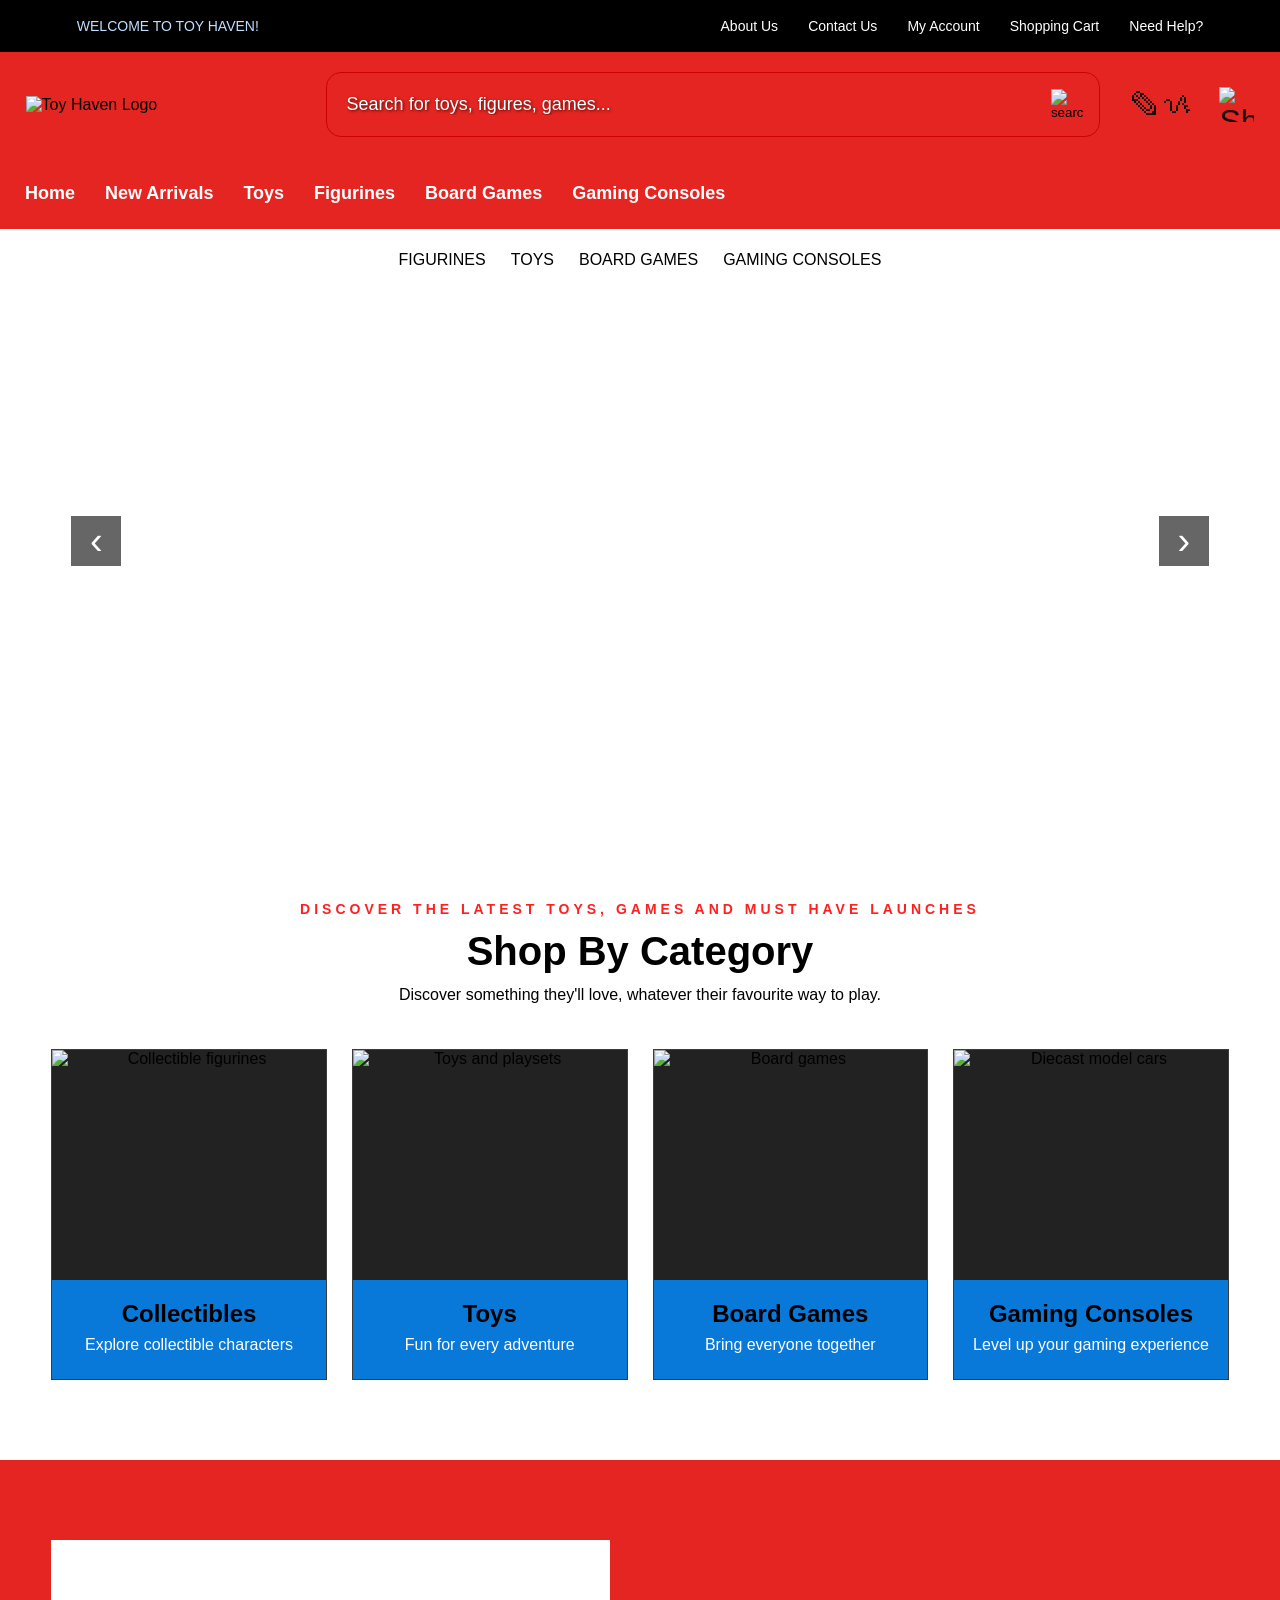
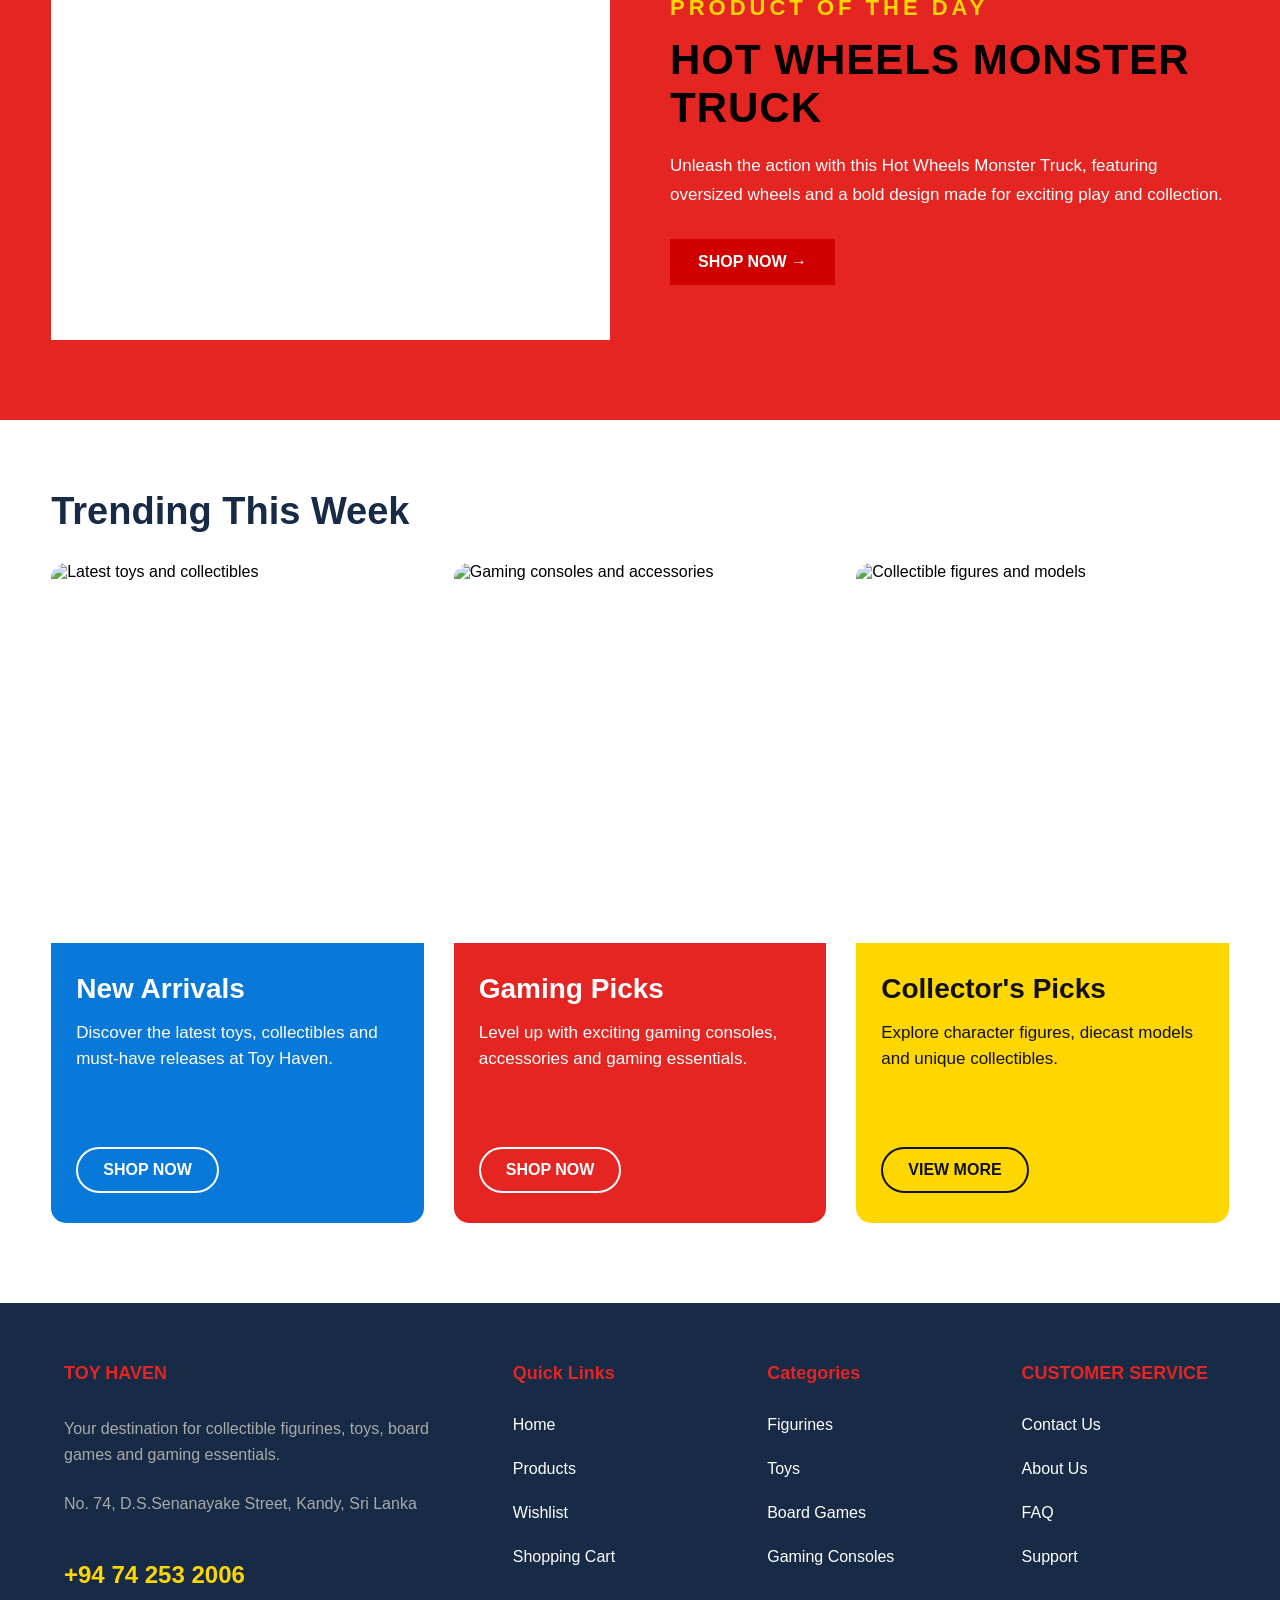
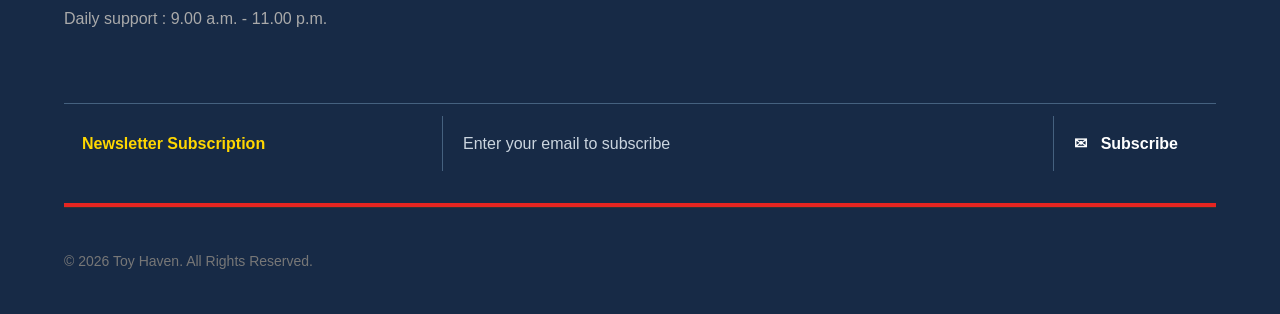
==== index.html @ ed198781 "Add files via upload" ====
<!DOCTYPE html>
<html lang="en">

<head>

    <meta charset="UTF-8">

    <meta name="viewport" content="width=device-width, initial-scale=1.0">

    <meta name="description"
          content="Toy Haven - Collectible figurines, toys, board games and diecast cars">

    <title>Toy Haven | Toy Store</title>

    <link rel="stylesheet" href="style.css">
    <link rel="icon" href="images/ToyHaven.png">
    <link rel="manifest" href="manifest.json">

</head>


<body>


    <!-- =========================
         HEADER
    ========================== -->
    <div class="top-bar">
    <div class="top-bar-left">
        WELCOME TO TOY HAVEN!
    </div>

    <div class="top-bar-right">
        <a href="support.html">About Us</a>
        <a href="support.html#contactSection">Contact Us</a>
        <a href="wishlist.html">My Account</a>
        <a href="cart.html">Shopping Cart</a>
        <a href="support.html">Need Help?</a>
    </div>
</div>

    <header class="top-header">

        <div class="header-container">


            <!-- LOGO -->

            <a href="index.html" class="logo">

                <img
                    src="images/ToyHaven.png"
                    alt="Toy Haven Logo"
                >

            </a>
            



            <!-- SEARCH -->

            <form class="search-box" id="searchForm">

                <input
                    type="text"
                    id="homeSearch"
                    placeholder="Search for toys, figures, games..."
                    aria-label="Search products"
                >

                <button type="submit" aria-label="Search">
                    <img src="images/search.png" alt="search">
                </button>

            </form>



            <!-- HEADER ICONS -->

            <div class="header-icons">

                <a href="wishlist.html" aria-label="Wishlist">
                    ✎ᝰ
                </a>

                <a href="cart.html" aria-label="Shopping cart">
                    <img src="images/cart.png" alt="Shopping Cart">
                </a>

            </div>



            <!-- MOBILE MENU -->




        </div>

    </header>



    <!-- =========================
         NAVIGATION
    ========================== -->

    <nav class="main-navigation" id="mainNavigation">

        <div class="navigation-container">
            <button
                type="button"
                class="menu-toggle"
                id="menuToggle"
                aria-label="Open navigation menu"
                aria-expanded="false"
            >
                <span></span>
                <span></span>
                <span></span>
            </button>

            <a href="index.html">Home</a>
            <a href="products.html">New Arrivals</a>
            <a href="products.html?category=Toys">Toys</a>
            <a href="products.html?category=Figurines">Figurines</a>
            <a href="products.html?category=Board%20Games">Board Games</a>
            <a href="products.html?category=Gaming%20Consoles">Gaming Consoles</a>
</div>

    </nav>



    <!-- =========================
         CATEGORY STRIP
    ========================== -->

    <section class="category-strip">

        <div class="category-strip-container">

            <a href="products.html?category=Figurines">
                FIGURINES
            </a>

            <a href="products.html?category=Toys">
                TOYS
            </a>

            <a href="products.html?category=Board Games">
                BOARD GAMES
            </a>

            <a href="products.html?category=Gaming Consoles">
                GAMING CONSOLES
            </a>

        </div>

    </section>



    <!-- =========================
         MAIN CONTENT
    ========================== -->

    <main>


        <!-- =========================
             ROTATING BANNER
        ========================== -->

        <section class="hero-slider">

            <div class="slider-container">


                <!-- =================================
                     SLIDE 1 - LEGO
                ================================== -->

                <div class="slide active">
                    <video class="slide-video" muted playsinline>
                        <source src ="images/ps5.mp4" type="video/mp4">
                        Your browser does not support this video
                    </video>
                </div>
                <div class="slide">

                    <img
                        src="images/lego1.webp"
                        alt="LEGO promotion"
                        usemap="#legoBanner"
                    >

                    <!-- CLICKABLE SHOP NOW AREA -->

                    <map name="legoBanner">

                        <area
                            shape="rect"
                            coords="575,407,758,455"
                            href="products.html?brand=lego"
                            alt="Shop LEGO products"
                        >

                    </map>

                </div>



                <!-- =================================
                     SLIDE 2 - FIGURINES
                ================================== -->

                <div class="slide">

                    <img src="images/hotwheels1.png" alt="Hot Wheels collection">

                </div>

                <!-- =================================
                     SLIDE 4 - DIECAST
                ================================== -->

                <div class="slide">

                    <img
                        src="images/labubu.png"
                        alt="Diecast cars promotion"
                    >

                </div>



                <!-- PREVIOUS BUTTON -->

                <button
                    class="slider-button previous"
                    id="previousSlide"
                    aria-label="Previous banner"
                >
                    ‹
                </button>



                <!-- NEXT BUTTON -->

                <button
                    class="slider-button next"
                    id="nextSlide"
                    aria-label="Next banner"
                >
                    ›
                </button>



                <!-- SLIDER DOTS -->

                <div class="slider-dots">

                    <button
                        class="dot active"
                        data-slide="0"
                        aria-label="Show banner 1"
                    ></button>

                    <button
                        class="dot"
                        data-slide="1"
                        aria-label="Show banner 2"
                    ></button>

                    <button
                        class="dot"
                        data-slide="2"
                        aria-label="Show banner 3"
                    ></button>

                    <button
                        class="dot"
                        data-slide="3"
                        aria-label="Show banner 4"
                    ></button>

                </div>


            </div>

        </section>



        <!-- =========================
             SHOP BY CATEGORY
        ========================== -->

        <section class="categories-section">

            <div class="section-heading">

                <span>DISCOVER THE LATEST TOYS, GAMES AND MUST HAVE LAUNCHES</span>

                <h2>Shop By Category</h2>

                <p>
                    Discover something they'll love, whatever their favourite way to play.
                </p>

            </div>



            <div class="category-grid">


                <!-- FIGURINES -->

                <a
                    href="products.html?category=figurines"
                    class="category-card"
                >

                    <div class="category-image">

                        <img
                            src="images/onepiece1.svg"
                            alt="Collectible figurines"
                        >

                    </div>

                    <h3>Collectibles</h3>

                    <p>Explore collectible characters</p>

                </a>



                <!-- TOYS -->

                <a
                    href="products.html?category=toys"
                    class="category-card"
                >

                    <div class="category-image">

                        <img
                            src="images/categroy 2.jpg"
                            alt="Toys and playsets"
                        >

                    </div>

                    <h3>Toys</h3>

                    <p>Fun for every adventure</p>

                </a>



                <!-- BOARD GAMES -->

                <a
                    href="products.html?category=boardgames"
                    class="category-card"
                >

                    <div class="category-image">

                        <img
                            src="images/category3.jpg"
                            alt="Board games"
                        >

                    </div>

                    <h3>Board Games</h3>

                    <p>Bring everyone together</p>

                </a>



                <!-- DIECAST -->

                <a
                    href="products.html?category=diecast"
                    class="category-card"
                >

                    <div class="category-image">

                        <img
                            src="images/category4.jpg"
                            alt="Diecast model cars"
                        >

                    </div>

                    <h3>Gaming Consoles</h3>

                    <p>Level up your gaming experience</p>

                </a>


            </div>

        </section>



        <!-- =========================
             PRODUCT OF THE DAY
        ========================== -->

        <section class="product-day-section">

            <div class="product-day-container">


                <div class="product-day-image">

                    <video class ="prodyct-video" autoplay muted loop playsinline>
                        <source src="images/Product of the day.mp4" type="video/mp4">
                    </video>
                    

                </div>



                <div class="product-day-content">

                    <span>PRODUCT OF THE DAY</span>

                    <h2>Hot Wheels Monster Truck</h2>

                    <p>
                        Unleash the action with this Hot Wheels Monster Truck,
                        featuring oversized wheels and a bold design made for
                        exciting play and collection.
                    </p>

                    <a
                        href="products.html"
                        class="primary-button"
                    >
                        SHOP NOW →
                    </a>

                </div>


            </div>

        </section>
    <!-- =========================================
        TRENDING THIS WEEK
    ========================================= -->

    <section class="trending-section">

        <div class="trending-container">

            <div class="trending-heading">
                <h2>Trending This Week</h2>
            </div>


            <div class="trending-grid">

                <!-- CARD 1 -->
                <div class="trending-card">

                    <div class="trending-image">
                        <img src="images/totw1.png"
                             alt="Latest toys and collectibles">
                    </div>

                    <div class="trending-content trending-blue">

                        <h3>New Arrivals</h3>

                        <p>
                            Discover the latest toys, collectibles
                            and must-have releases at Toy Haven.
                        </p>

                        <a href="products.html" class="trending-button">
                            SHOP NOW
                        </a>

                    </div>

                </div>


                <!-- CARD 2 -->
                <div class="trending-card">

                    <div class="trending-image">
                        <img src="images/totw2.png"
                             alt="Gaming consoles and accessories">
                    </div>

                    <div class="trending-content trending-red">

                        <h3>Gaming Picks</h3>

                        <p>
                            Level up with exciting gaming consoles,
                            accessories and gaming essentials.
                        </p>

                        <a href="products.html?category=gaming" class="trending-button">
                            SHOP NOW
                        </a>

                     </div>

                </div>


                <!-- CARD 3 -->
                <div class="trending-card">

                    <div class="trending-image">
                        <img src="images/totw3.png"
                             alt="Collectible figures and models">
                    </div>

                    <div class="trending-content trending-yellow">

                        <h3>Collector's Picks</h3>

                        <p>
                            Explore character figures, diecast models
                            and unique collectibles.
                        </p>

                        <a href="products.html?category=collectibles"
                        class="trending-button">
                            VIEW MORE
                        </a>

                    </div>

                </div>

            </div>

        </div>

    </section>

    <!-- =========================
         FOOTER
    ========================== -->

    <footer class="site-footer">

        <div class="footer-main">


            <!-- ABOUT -->

            <div class="footer-column footer-brand">

                <h3>TOY HAVEN</h3>

                <p>
                    Your destination for collectible figurines,
                    toys, board games and gaming essentials.
                </p>
                <p>No. 74, D.S.Senanayake Street, Kandy, Sri Lanka</p>
                <h2>+94 74 253 2006</h2>
                <p>Daily support : 9.00 a.m. - 11.00 p.m.</p>

            </div>



            <!-- SHOP -->

            <div class="footer-column">

                <h3>Quick Links</h3>

                <a href="index.html">Home</a>

                <a href="products.html">Products</a>

                <a href="wishlist.html">Wishlist</a>

                <a href="cart.html">Shopping Cart</a>

            </div>
            <!-- CATEGORIES -->

            <div class="footer-column">

                <h3>Categories</h3>

                <a href="products.html?category=Figurines">
                    Figurines
                </a>

                <a href="products.html?category=Toys">
                    Toys
                </a>

                <a href="products.html?category=Board Games">
                    Board Games
                </a>

                <a href="products.html?category=Gaming Consoles">
                    Gaming Consoles
                </a>

            </div>


            <!-- CUSTOMER SERVICE -->

            <div class="footer-column">

                <h3>CUSTOMER SERVICE</h3>

                <a href="support.html#contactSection">Contact Us</a>

                <a href="support.html">About Us</a>

                <a href="support.html#faqSection">FAQ</a>
                <a href="support.html">Support</a>

            </div>
        </div>
        <div class="footer-newsletter">
            <div class="newsletter-title">
                Newsletter Subscription
            </div>

            <form id="newsletterForm" class="newsletter-form">
                <input
                    type="email"
                    id="newsletterEmail"
                    placeholder="Enter your email to subscribe"
                    aria-label="Email address"
                    required
                >
                <button type="submit">
                    ✉ &nbsp; Subscribe
                </button>
            </form>

            <p id="newsletterMessage" class="newsletter-message" aria-live="polite"></p>
        </div>

        <div class="footer-bottom">

            <p>
                © 2026 Toy Haven. All Rights Reserved.
            </p>

        </div>


    </footer>



    <!-- JAVASCRIPT -->

    <script src="script.js"></script>


</body>

</html>
---- style.css ----
/* =========================================
   GENERAL
========================================= */

* {
    margin: 0;
    padding: 0;
    box-sizing: border-box;
}

html {
    scroll-behavior: smooth;
}

body {
    font-family: Arial, Helvetica, sans-serif;
    background-color: white;
    color: black;
}

a {
    text-decoration: none;
    color: inherit;
}

button,
input {
    font-family: inherit;
}



.top-bar {
    width: 100%;
    height: 52px;
    background-color: #000000;

    display: flex;
    align-items: center;
    justify-content: space-between;

    padding: 0 6%;
    box-sizing: border-box;

    color: white;
    font-size: 14px;
}

.top-bar-left {
    color: #BFDFFF;
}

.top-bar-right {
    display: flex;
    align-items: center;
    gap: 30px;
}

.top-bar-right a {
    color: #FFFFFF;
    text-decoration: none;
    transition: 0.3s;
}

.top-bar-right a:hover {
    color: #BFDFFF;
}

.top-header {
    width: 100%;
    background-color: #e52521;
}

.header-container {
    width: 96%;
    max-width: 1600px;
    min-height: 105px;
    margin: auto;

    display: flex;
    align-items: center;
    justify-content: space-between;

    gap: 30px;
}



/* LOGO */

.logo {
    width: 270px;
    height: 90px;

    display: flex;
    align-items: center;

    overflow: hidden;
    flex-shrink: 0;
}

.logo img {
    width: 200px;
    height: auto;

    display: block;
}



/* SEARCH */

.search-box {
    flex: 1;

    max-width: 1000px;
    height: 65px;

    display: flex;
    align-items: center;

    background-image:url(images/sb.png);
    background-size: cover;
    background-position: center;


    border: 1px solid #d00000;
    border-radius: 15px;

    overflow: hidden;
}

.search-box input {
    flex: 1;

    height: 100%;

    border: none;
    outline: none;

    padding: 0 20px;

    font-size: 18px;

    color: #ffffff;
    background: transparent;
    text-shadow: 1px 1px 3px rgba(0, 0, 0, 0.7);
}

.search-box input::placeholder {
    color: #ffffff;
    opacity: 1;
}

.search-box button {
    width: 65px;
    height: 100%;

    border: none;

    background: transparent;

    cursor: pointer;
    display: flex;
    align-items: center;
    justify-content: center;
}
.search-box button img{
    width: 32px;
    height: 32px;
    object-fit: contain;
}



/* HEADER ICONS */
.header-icons a img{
    width: 35px;
    height: 35px;
    object-fit: contain;
    display: block;
}

.header-icons {
    display: flex;
    align-items: center;

    gap: 25px;
}

.header-icons a {
    color: #111;

    font-size: 32px;

    transition: 0.3s;
}

.header-icons a:hover {
    color: #d00000;
}



/* MOBILE MENU BUTTON */

.menu-toggle {
    width: 32px;
    height: 26px;

    border: none;
    background: transparent;

    padding: 0;
    margin-left: 60px;
    margin-right: 10px;

    cursor: pointer;

    display: flex;
    flex-direction: column;
    justify-content: space-between;
}

.menu-toggle span {
    display: block;
    width: 32px;
    height: 3px;

    background-color: white;
    border-radius: 3px;
}

/* =========================================
   NAVIGATION
========================================= */

.main-navigation {
    width: 100%;

    background-color: #e52521;
}

.navigation-container {
    width: 100%;
    max-width: none;

    min-height: 72px;

    margin: 0;
    padding-left: 25px;

    display: flex;
    align-items: center;
    justify-content: flex-start;

    gap: 30px;
}

.navigation-container a {
    color: white;

    font-size: 18px;
    font-weight: bold;

    white-space: nowrap;

    transition: 0.3s;
}

.navigation-container a:hover {
    color: #111;
}



/* =========================================
   CATEGORY STRIP
========================================= */

.category-strip {
    width: 100%;

    background-color: white;

    padding: 22px 0;
}

.category-strip-container {
    width: 92%;
    max-width: 1500px;

    margin: auto;

    display: flex;
    justify-content: center;
    align-items: center;

    gap: 25px;

    flex-wrap: wrap;
}

.category-strip-container a {
    color: blakc;

    font-size: 16px;

    transition: 0.3s;
}

.category-strip-container a:hover {
    color: #e00000;
}



/* =========================================
   HERO SLIDER
========================================= */

.hero-slider {
    width: 100%;

    padding: 0 0 60px 0;

    background-color: white;
}

.slider-container {
    position: relative;

    width: 92%;
    max-width: 1500px;

    height: 500px;

    margin: auto;

    overflow: hidden;

    background-color: white;
    border-radius: 20px;
}



/* SLIDES */

.slide {
    position: absolute;

    inset: 0;

    width: 100%;
    height: 100%;

    opacity: 0;
    visibility: hidden;

    transition: opacity 0.8s ease;
}

.slide.active {
    opacity: 1;
    visibility: visible;
}



/* BANNER IMAGES */

.slide img {
    width: 100%;
    height: 100%;

    display: block;

    object-fit: cover;
    object-position: center;
}
.slide-video {
    width: 99%;
    height: 99%;
    object-fit: cover;
    display: block;
}



/* SLIDER BUTTONS */

.slider-button {
    position: absolute;

    z-index: 10;

    top: 50%;

    transform: translateY(-50%);

    width: 50px;
    height: 50px;

    border: none;

    background-color: rgba(0, 0, 0, 0.6);

    color: white;

    font-size: 38px;

    cursor: pointer;

    display: flex;
    align-items: center;
    justify-content: center;

    transition: 0.3s;
}

.slider-button:hover {
    background-color: #d00000;
}

.previous {
    left: 20px;
}

.next {
    right: 20px;
}



/* SLIDER DOTS */

.slider-dots {
    position: absolute;

    z-index: 10;

    bottom: 20px;

    left: 50%;

    transform: translateX(-50%);

    display: flex;

    gap: 10px;
}

.dot {
    width: 12px;
    height: 12px;

    border-radius: 50%;

    border: 2px solid white;

    background-color: transparent;

    cursor: pointer;
}

.dot.active {
    background-color: white;
}



/* =========================================
   SECTION HEADINGS
========================================= */

.section-heading {
    text-align: center;

    margin-bottom: 45px;
}

.section-heading span,
.product-day-content span,
.newsletter-container > span {
    display: block;

    color: #ff2020;

    font-size: 14px;

    font-weight: bold;

    letter-spacing: 4px;

    margin-bottom: 12px;
}

.section-heading h2 {
    font-size: 40px;

    margin-bottom: 12px;
}

.section-heading p {
    color: black;

    font-size: 16px;
}



/* =========================================
   CATEGORIES
========================================= */

.categories-section {
    width: 92%;
    max-width: 1500px;

    margin: auto;

    padding: 50px 0 80px;
}

.category-grid {
    display: grid;

    grid-template-columns: repeat(4, 1fr);

    gap: 25px;
}

.category-card {
    background-color: #0878d9;

    border: 1px solid #3c3c3c;

    padding-bottom: 25px;

    text-align: center;

    transition: 0.3s;
}

.category-card:hover {
    transform: translateY(-8px);

    border-color: #d00000;
}

.category-image {
    width: 100%;
    height: 230px;

    overflow: hidden;

    background-color: #222;
}

.category-image img {
    width: 100%;
    height: 100%;

    object-fit: cover;

    display: block;

    transition: transform 0.4s ease;
}

.category-card:hover .category-image img {
    transform: scale(1.08);
}

.category-card h3 {
    font-size: 24px;

    margin-top: 20px;
}

.category-card p {
    color: #ffffff;

    margin-top: 8px;
}



/* =========================================
   PRODUCT OF THE DAY
========================================= */

.product-day-section {
    width: 100%;

    background-color: #e52521;

    padding: 80px 0;
}

.product-day-container {
    width: 92%;
    max-width: 1200px;

    margin: auto;

    display: grid;

    grid-template-columns: 1fr 1fr;

    align-items: center;

    gap: 60px;
}

.product-day-image {
    width: 100%;
    height: 400px;

    overflow: hidden;

    background-color: white;
}

.product-day-image img,
.product-day-image video{
    width: 100%;
    height: 100%;

    object-fit: cover;
}

.product-day-content span {
    font-family: Impact, Haettenschweiler, 'Arial Narrow Bold', sans-serif;
    font-size: 22px;
    font-weight: 700;
    color: #ffd700;
    letter-spacing: 4px;
    text-transform: uppercase;
    margin-bottom: 15px;
}

.product-day-content h2 {
    font-family: Impact, Haettenschweiler, 'Arial Narrow Bold', sans-serif;
    font-size: 42px;
    font-weight: 900;
    text-transform: uppercase;
    letter-spacing: 1px;
    margin-bottom: 20px;
}

.product-day-content p {
    color: #ffffff;
    font-family: Arial, Helvetica, sans-serif;
    font-size: 17px;
    font-weight: 500;
    line-height: 1.7;
    margin-bottom: 30px;
}



/* PRIMARY BUTTON */

.primary-button {
    display: inline-block;

    background-color: #d00000;

    color: white;

    padding: 14px 28px;

    font-weight: bold;

    transition: 0.3s;
}

.primary-button:hover {
    background-color: #ff2020;

    transform: translateY(-2px);
}



/* =========================================
   NEWSLETTER
========================================= */

.newsletter-section {
    background-color: #E4E2DD;

    color: #111;

    padding: 80px 20px;

    text-align: center;
}

.newsletter-container {
    max-width: 800px;

    margin: auto;
}

.newsletter-container > span {
    color: #d00000;
}

.newsletter-container h2 {
    font-size: 38px;

    margin-bottom: 15px;
}

.newsletter-container p {
    color: #555;

    margin-bottom: 30px;
}

.newsletter-form {
    max-width: 650px;

    margin: auto;

    display: flex;

    height: 55px;
}

.newsletter-form input {
    flex: 1;

    border: 1px solid #bbb;

    padding: 0 20px;

    outline: none;

    font-size: 16px;
}

.newsletter-form button {
    width: 150px;

    border: none;

    background-color: #d00000;

    color: white;

    font-weight: bold;

    cursor: pointer;

    transition: 0.3s;
}

.newsletter-form button:hover {
    background-color: #ff2020;
}

.newsletter-message {
    margin-top: 15px;

    min-height: 20px;
}



/* =========================================
   FOOTER
========================================= */

.footer {
    background-color: #101010;

    color: white;

    padding-top: 60px;
}

.footer-container {
    width: 92%;
    max-width: 1400px;

    margin: auto;

    display: grid;

    grid-template-columns: 2fr 1fr 1fr 1fr;

    gap: 50px;

    padding-bottom: 50px;
}

.footer-column {
    display: flex;

    flex-direction: column;

    gap: 12px;
}

.footer-column h3 {
    color: white;

    font-size: 18px;

    margin-bottom: 10px;
}

.footer-column p {
    color: #aaa;

    line-height: 1.6;
}

.footer-column a {
    color: #aaa;

    transition: 0.3s;
}

.footer-column a:hover {
    color: #e00000;
}

.footer-bottom {
    border-top: 1px solid #333;

    text-align: center;

    padding: 25px;

    color: #777;

    font-size: 14px;
}



/* =========================================
   RESPONSIVE DESIGN
========================================= */

@media (max-width: 1100px) {

    .navigation-container {
        gap: 20px;
    }

    .navigation-container a {
        font-size: 15px;
    }

    .logo {
        width: 220px;
    }

    .logo img {
        width: 280px;
    }

    .category-grid {
        grid-template-columns: repeat(2, 1fr);
    }

    .footer-container {
        grid-template-columns: repeat(2, 1fr);
    }

}



@media (max-width: 800px) {

    .header-container {
        min-height: 85px;

        gap: 15px;
    }

    .logo {
        width: 150px;
        height: 70px;
    }

    .logo img {
        width: 210px;
    }

    .header-icons {
        gap: 12px;
    }

    .header-icons a {
        font-size: 25px;
    }

    .search-box {
        height: 45px;
    }

    .search-box input {
        font-size: 14px;
    }



   .navigation-container > a {
    display: none;
}

.main-navigation.active .navigation-container > a {
    display: block;
}


/* =========================================
   MOBILE NAVIGATION
========================================= */

@media (max-width: 800px) {

    /* Keep navigation container visible */
    .main-navigation {
        display: block;
        width: 100%;
    }

    /* Stack navigation vertically */
    .navigation-container {
        display: flex;
        flex-direction: column;
        align-items: stretch;
        gap: 0;
        padding: 0;
    }

    /* Show hamburger button */
    .menu-toggle {
        display: flex;
        width: 40px;
        height: 32px;

        border: none;
        background: transparent;

        padding: 0;
        margin: 12px auto;

        cursor: pointer;

        flex-direction: column;
        justify-content: space-between;
    }

    /* Hamburger lines */
    .menu-toggle span {
        display: block;

        width: 40px;
        height: 4px;

        background-color: white;

        border-radius: 4px;

        transition: 0.3s;
    }

    /* Hide navigation links initially */
    .navigation-container > a {
        display: none;

        width: 100%;

        padding: 15px;

        text-align: center;

        color: white;

        border-top: 1px solid rgba(255,255,255,0.15);

        font-size: 16px;
    }

    /* Show links when hamburger is clicked */
    .main-navigation.active .navigation-container > a {
        display: block;
    }

    /* Hover */
    .navigation-container > a:hover {
        background-color: #c91d1a;
        color: white;
    }

}



    /* BANNER */

    .slider-container {
        width: 100%;

        height: 350px;
    }

    .hero-slider {
        padding-bottom: 30px;
    }



    /* PRODUCT DAY */

    .product-day-container {
        grid-template-columns: 1fr;

        gap: 35px;
    }

    .product-day-image {
        height: 320px;
    }

}



@media (max-width: 600px) {

    .header-container {
        width: 95%;
    }

    .logo {
        width: 110px;
    }

    .logo img {
        width: 170px;
    }

    .search-box {
        min-width: 0;
    }

    .search-box input {
        padding: 0 10px;

        font-size: 12px;
    }

    .search-box button {
        width: 40px;

        font-size: 20px;
    }

    .header-icons {
        display: none;
    }



    /* CATEGORY STRIP */

    .category-strip-container {
        gap: 12px;
    }

    .category-strip-container a {
        font-size: 12px;
    }



    /* BANNER */

    .slider-container {
        height: 260px;
    }

    .slider-button {
        width: 35px;
        height: 35px;

        font-size: 25px;
    }

    .previous {
        left: 10px;
    }

    .next {
        right: 10px;
    }



    /* CATEGORIES */

    .categories-section {
        width: 95%;
    }

    .category-grid {
        grid-template-columns: 1fr;
    }

    .section-heading h2 {
        font-size: 30px;
    }



    /* PRODUCT DAY */

    .product-day-content h2 {
        font-size: 32px;
    }
}
/* =========================================
   TRENDING THIS WEEK
========================================= */

.trending-section {
    width: 100%;
    background-color: #ffffff;
    padding: 70px 0 80px;
}

.trending-container {
    width: 92%;
    max-width: 1500px;
    margin: auto;
}

.trending-heading {
    margin-bottom: 30px;
}

.trending-heading h2 {
    font-size: 38px;
    font-weight: 800;
    color: #172A46;
}


/* CARD GRID */

.trending-grid {
    display: grid;
    grid-template-columns: repeat(3, 1fr);
    gap: 30px;
}


/* CARD */

.trending-card {
    overflow: hidden;
    border-radius: 15px;
    background-color: white;
}


/* IMAGE */

.trending-image {
    width: 100%;
    height: 380px;
    overflow: hidden;
}

.trending-image img {
    width: 100%;
    height: 100%;
    display: block;
    object-fit: cover;
    transition: transform 0.4s ease;
}

.trending-card:hover .trending-image img {
    transform: scale(1.05);
}


/* CONTENT */

.trending-content {
    min-height: 280px;
    padding: 30px 25px;

    display: flex;
    flex-direction: column;
    align-items: flex-start;
}

.trending-content h3 {
    font-size: 28px;
    font-weight: 800;
    margin-bottom: 15px;
}

.trending-content p {
    font-size: 17px;
    line-height: 1.5;
    margin-bottom: 30px;
}


/* CARD COLOURS */

.trending-blue {
    background-color: #0878D9;
    color: white;
}

.trending-red {
    background-color: #E52521;
    color: white;
}

.trending-yellow {
    background-color: #FFD700;
    color: #111;
}


/* BUTTON */

.trending-button {
    margin-top: auto;

    display: inline-block;

    padding: 12px 25px;

    border: 2px solid currentColor;
    border-radius: 30px;

    color: inherit;
    font-weight: bold;

    transition: 0.3s;
}

.trending-button:hover {
    background-color: white;
    color: #172A46;
}



/* =========================
   FOOTER
========================= */

.site-footer {
    width: 100%;
    background: #172A46;
    color: white;
    padding: 60px 0 0;
}

/* MAIN FOOTER */

.footer-main {
    width: 90%;
    max-width: 1500px;
    margin: auto;

    display: grid;
    grid-template-columns: 2fr 1fr 1fr 1fr;
    gap: 60px;

    padding-bottom: 60px;
}

.footer-column {
    display: flex;
    flex-direction: column;
}

.footer-column h3 {
    color: #E52521;
    font-size: 18px;
    margin-bottom: 20px;
}

.footer-column a {
    color: white;
    text-decoration: none;
    margin-bottom: 14px;
    font-size: 16px;
}

.footer-column a:hover {
    color: #FFD700;
}

.footer-brand p {
    line-height: 1.6;
    margin-bottom: 12px;
}

.footer-brand h2 {
    color: #FFD700;
    margin: 20px 0 5px;
}


/* NEWSLETTER */

.footer-newsletter {
    width: 90%;
    max-width: 1500px;
    margin: auto;

    display: grid;
    grid-template-columns: 1fr 1.5fr 0.7fr;

    border-top: 1px solid #45617f;
    border-bottom: 4px solid #E52521;
}

.newsletter-title {
    padding: 28px 18px;
    font-weight: bold;
    color: #FFD700;
}

.footer-newsletter input {
    border: none;
    border-left: 1px solid #45617f;
    border-right: 1px solid #45617f;

    background: transparent;
    color: white;

    padding: 0 20px;
    font-size: 16px;
    outline: none;
}

.footer-newsletter input::placeholder {
    color: #cbd5df;
}

.footer-newsletter button {
    border: none;
    background: transparent;
    color: white;

    font-size: 16px;
    font-weight: bold;

    cursor: pointer;
}

.footer-newsletter button:hover {
    color: #FFD700;
}


/* BOTTOM */

.footer-bottom {
    width: 90%;
    max-width: 1500px;
    margin: auto;

    display: flex;
    justify-content: space-between;
    align-items: center;

    padding: 45px 0;
}

.social-links {
    display: flex;
    gap: 12px;
}

.social-links a {
    width: 55px;
    height: 55px;

    border: 2px solid #E52521;

    display: flex;
    justify-content: center;
    align-items: center;

    color: white;
    text-decoration: none;

    font-weight: bold;
    font-size: 18px;
}

.social-links a:hover {
    background: #E52521;
}

.footer-bottom p {
    font-size: 14px;
}
/* =========================
   SHOP PAGE
========================= */

.shop-heading {
    text-align: center;
    padding: 60px 20px 40px;
    background: #ffffff;
}

.shop-heading span {
    color: #E52521;
    font-size: 15px;
    font-weight: bold;
    letter-spacing: 4px;
}

.shop-heading h1 {
    color: #172A46;
    font-size: 44px;
    margin: 12px 0;
}

.shop-heading p {
    color: #666;
    font-size: 17px;
}


/* SHOP AREA */

.shop-section {
    width: 92%;
    max-width: 1500px;
    margin: 0 auto 80px;

    display: grid;
    grid-template-columns: 220px 1fr;
    gap: 40px;
}


/* FILTERS */

.shop-filters {
    background: #f5f5f5;
    padding: 25px;
    height: fit-content;
    border-radius: 12px;
}

.shop-filters h2 {
    color: #172A46;
    margin-bottom: 20px;
}

.category-filter {
    display: block;
    width: 100%;

    border: none;
    background: transparent;

    padding: 12px 10px;

    text-align: left;

    font-size: 15px;
    cursor: pointer;

    border-radius: 6px;
}

.category-filter:hover,
.category-filter.active {
    background: #E52521;
    color: white;
}


/* PRODUCTS TOP */

.products-top {
    display: flex;
    justify-content: space-between;
    align-items: center;

    margin-bottom: 25px;
}

.products-top p {
    color: #666;
}

.products-top select {
    padding: 10px 15px;
    border: 1px solid #ccc;
    border-radius: 6px;
}


/* PRODUCT GRID */

.product-grid {
    display: grid;
    grid-template-columns: repeat(3, 1fr);
    gap: 25px;
}


/* PRODUCT CARD */

.product-card {
    background: white;
    border: 1px solid #e5e5e5;
    border-radius: 12px;

    overflow: hidden;

    transition: 0.3s;

    box-shadow: 0 3px 10px rgba(0,0,0,0.08);
}

.product-card:hover {
    transform: translateY(-5px);
    box-shadow: 0 8px 20px rgba(0,0,0,0.15);
}


/* PRODUCT IMAGE */

.product-image {
    width: 100%;
    height: 350px;

    background: #ffffff;

    display: flex;
    align-items: center;
    justify-content: center;

    overflow: hidden;
}

.product-image img {
    width: 100%;
    height: 100%;

    object-fit: contain;

    transition: 0.3s;
}

.product-card:hover .product-image img {
    transform: scale(1.05);
}


/* PRODUCT INFO */

.product-info {
    padding: 20px;
}

.product-category {
    color: #E52521;
    font-size: 13px;
    font-weight: bold;
    text-transform: uppercase;
}

.product-info h3 {
    color: #172A46;
    font-size: 20px;
    margin: 8px 0 12px;
}

.product-price {
    color: #111;
    font-size: 19px;
    font-weight: bold;
    margin-bottom: 15px;
}


/* ADD TO CART */

.add-cart-button {
    width: 100%;

    padding: 12px;

    border: none;
    border-radius: 6px;

    background: #E52521;
    color: white;

    font-weight: bold;

    cursor: pointer;

    transition: 0.3s;
}

.add-cart-button:hover {
    background: #172A46;
}
@media (max-width: 900px) {

    .shop-section {
        grid-template-columns: 1fr;
    }

    .shop-filters {
        display: flex;
        flex-wrap: wrap;
        gap: 8px;
    }

    .shop-filters h2 {
        width: 100%;
    }

    .category-filter {
        width: auto;
    }

    .product-grid {
        grid-template-columns: repeat(2, 1fr);
    }
}


@media (max-width: 600px) {

    .shop-heading h1 {
        font-size: 32px;
    }

    .product-grid {
        grid-template-columns: 1fr;
    }

    .products-top {
        flex-direction: column;
        align-items: flex-start;
        gap: 15px;
    }
}
/* =========================================
   PRODUCT ACTIONS
========================================= */

.product-actions {
    display: flex;
    gap: 8px;
}

.product-actions button {
    flex: 1;
    padding: 11px 8px;
    border-radius: 6px;
    cursor: pointer;
    font-weight: bold;
    font-size: 12px;
}

.view-product-button {
    background: #FFFFFF;
    border: 2px solid #172A46;
    color: #172A46;
}

.view-product-button:hover {
    background: #172A46;
    color: white;
}

.add-cart-button {
    background: #E52521;
    border: 2px solid #E52521;
    color: white;
}

.add-cart-button:hover {
    background: #172A46;
    border-color: #172A46;
}


/* =========================================
   WISHLIST BUTTON
========================================= */

.product-image {
    position: relative;
}

.wishlist-button {
    position: absolute;

    top: 12px;
    right: 12px;

    width: 40px;
    height: 40px;

    border: none;
    border-radius: 50%;

    background: white;

    font-size: 24px;

    cursor: pointer;

    box-shadow: 0 3px 10px rgba(0,0,0,0.15);
}

.wishlist-button:hover {
    transform: scale(1.08);
}

.wishlist-button.wishlisted {
    color: #E52521;
}


/* =========================================
   CART COUNT
========================================= */

.header-icons a {
    position: relative;
}

.cart-count {
    position: absolute;

    top: -8px;
    right: -8px;

    min-width: 20px;
    height: 20px;

    padding: 2px 5px;

    display: flex;
    justify-content: center;
    align-items: center;

    background: #E52521;
    color: white;

    border-radius: 50%;

    font-size: 11px;
    font-weight: bold;
}


/* =========================================
   NO PRODUCTS
========================================= */

.no-products {
    grid-column: 1 / -1;

    text-align: center;

    padding: 80px 20px;
}

.no-products h2 {
    color: #172A46;
    margin-bottom: 10px;
}

.no-products p {
    color: #777;
}


/* =========================================
   PRODUCT MODAL
========================================= */

.product-modal {
    position: fixed;

    inset: 0;

    background: rgba(0, 0, 0, 0.7);

    display: flex;
    justify-content: center;
    align-items: center;

    padding: 20px;

    z-index: 9999;

    opacity: 0;

    transition: opacity 0.3s ease;
}

.product-modal.show {
    opacity: 1;
}

.product-modal-content {
    position: relative;

    width: 90%;
    max-width: 850px;

    background: white;

    border-radius: 15px;

    overflow: hidden;

    display: grid;
    grid-template-columns: 1fr 1fr;

    transform: translateY(20px);

    transition: transform 0.3s ease;
}

.product-modal.show .product-modal-content {
    transform: translateY(0);
}

.product-modal-content > img {
    width: 100%;
    height: 100%;

    min-height: 400px;

    object-fit: cover;
}

.modal-info {
    padding: 45px 35px;
}

.modal-info > span {
    color: #E52521;

    font-size: 13px;
    font-weight: bold;

    text-transform: uppercase;
}

.modal-info h2 {
    color: #172A46;

    font-size: 32px;

    margin: 15px 0;
}

.modal-info p {
    color: #666;

    line-height: 1.7;

    margin-bottom: 25px;
}

.modal-info h3 {
    color: #E52521;

    font-size: 24px;

    margin-bottom: 25px;
}

.modal-cart-button {
    width: 100%;

    padding: 14px;

    border: none;
    border-radius: 6px;

    background: #E52521;
    color: white;

    font-weight: bold;

    cursor: pointer;
}

.modal-cart-button:hover {
    background: #172A46;
}

.modal-close {
    position: absolute;

    top: 12px;
    right: 15px;

    width: 40px;
    height: 40px;

    border: none;
    border-radius: 50%;

    background: white;

    font-size: 28px;

    cursor: pointer;

    z-index: 2;
}


/* =========================================
   NOTIFICATION
========================================= */

.shop-notification {
    position: fixed;

    right: 25px;
    bottom: 25px;

    background: #172A46;
    color: white;

    padding: 15px 25px;

    border-radius: 8px;

    box-shadow: 0 5px 20px rgba(0,0,0,0.2);

    transform: translateY(100px);

    opacity: 0;

    transition: 0.3s;

    z-index: 10000;
}

.shop-notification.show {
    transform: translateY(0);
    opacity: 1;
}
/* =========================================
   CART PAGE
========================================= */

.cart-heading {
    text-align: center;
    padding: 60px 20px 45px;
    background: #ffffff;
}

.cart-heading span {
    color: #E52521;
    font-size: 14px;
    font-weight: bold;
    letter-spacing: 4px;
}

.cart-heading h1 {
    color: #172A46;
    font-size: 44px;
    margin: 12px 0;
}

.cart-heading p {
    color: #666;
    font-size: 17px;
}


/* CART SECTION */

.cart-section {
    width: 92%;
    max-width: 1500px;
    margin: 0 auto 80px;

    display: grid;
    grid-template-columns: 1fr 350px;
    gap: 35px;

    align-items: start;
}


/* CART ITEMS */

.cart-items-section {
    background: #ffffff;
}

.cart-items-header {
    display: flex;
    justify-content: space-between;
    align-items: center;

    margin-bottom: 20px;
}

.cart-items-header h2 {
    color: #172A46;
    margin: 0;
}


/* CLEAR CART */

.clear-cart-button {
    border: none;
    background: transparent;

    color: #E52521;

    font-weight: bold;

    cursor: pointer;
}

.clear-cart-button:hover {
    text-decoration: underline;
}


/* CART ITEM */

.cart-item {
    display: grid;

    grid-template-columns:
        1fr 130px 130px 35px;

    align-items: center;

    gap: 20px;

    padding: 20px;

    margin-bottom: 15px;

    border: 1px solid #e5e5e5;

    border-radius: 12px;

    background: white;

    box-shadow:
        0 3px 10px rgba(0,0,0,0.05);
}


/* PRODUCT */

.cart-product {
    display: flex;
    align-items: center;
    gap: 18px;
}

.cart-product-image {
    width: 100px;
    height: 100px;

    flex-shrink: 0;

    background: #FFFFFF;

    border-radius: 8px;

    overflow: hidden;
}

.cart-product-image img {
    width: 100%;
    height: 100%;

    object-fit: cover;
}

.cart-product-info span {
    color: #E52521;

    font-size: 11px;

    font-weight: bold;

    letter-spacing: 1px;
}

.cart-product-info h3 {
    color: #172A46;

    font-size: 17px;

    margin: 6px 0;
}

.cart-product-info p {
    color: #666;

    margin: 0;
}


/* QUANTITY */

.cart-quantity {
    display: flex;

    align-items: center;
    justify-content: center;

    gap: 12px;
}

.quantity-button {
    width: 32px;
    height: 32px;

    border: 1px solid #ccc;

    background: white;

    border-radius: 5px;

    font-size: 18px;

    cursor: pointer;
}

.quantity-button:hover {
    background: #E52521;
    color: white;

    border-color: #E52521;
}

.cart-quantity span {
    min-width: 20px;

    text-align: center;

    font-weight: bold;
}


/* ITEM SUBTOTAL */

.cart-item-subtotal {
    text-align: right;

    color: #172A46;
}


/* REMOVE */

.remove-item {
    width: 30px;
    height: 30px;

    border: none;

    background: transparent;

    color: #999;

    font-size: 24px;

    cursor: pointer;
}

.remove-item:hover {
    color: #E52521;
}


/* CONTINUE SHOPPING */

.continue-shopping {
    display: inline-block;

    margin-top: 15px;

    color: #172A46;

    font-weight: bold;

    text-decoration: none;
}

.continue-shopping:hover {
    color: #E52521;
}


/* CART SUMMARY */

.cart-summary {
    background: #FFFFFF;

    padding: 30px;

    border-radius: 12px;

    position: sticky;
    top: 20px;
}

.cart-summary h2 {
    color: #172A46;

    margin-top: 0;

    margin-bottom: 25px;
}

.summary-row {
    display: flex;

    justify-content: space-between;

    margin-bottom: 18px;

    color: #555;
}

.summary-divider {
    height: 1px;

    background: #ddd;

    margin: 20px 0;
}

.summary-total {
    display: flex;

    justify-content: space-between;

    align-items: center;

    color: #172A46;

    font-size: 21px;

    font-weight: bold;

    margin-bottom: 25px;
}


/* CHECKOUT */

.checkout-button {
    width: 100%;

    padding: 15px;

    border: none;

    border-radius: 7px;

    background: #E52521;

    color: white;

    font-weight: bold;

    cursor: pointer;

    transition: 0.3s;
}

.checkout-button:hover {
    background: #172A46;
}

.checkout-button:disabled {
    background: #bbb;

    cursor: not-allowed;
}

.secure-message {
    color: #888;

    font-size: 12px;

    text-align: center;

    margin-bottom: 0;

    margin-top: 15px;
}


/* EMPTY CART */

.empty-cart {
    text-align: center;

    padding: 80px 20px;

    border: 1px dashed #ccc;

    border-radius: 12px;
}

.empty-cart-icon {
    font-size: 60px;

    margin-bottom: 15px;
}

.empty-cart h2 {
    color: #172A46;

    margin-bottom: 10px;
}

.empty-cart p {
    color: #777;

    margin-bottom: 25px;
}

.shop-now-button {
    display: inline-block;

    padding: 13px 25px;

    background: #E52521;

    color: white;

    text-decoration: none;

    border-radius: 6px;

    font-weight: bold;
}

.shop-now-button:hover {
    background: #172A46;
}


/* =========================================
   CART RESPONSIVE
========================================= */

@media (max-width: 1000px) {

    .cart-section {
        grid-template-columns: 1fr;
    }

    .cart-summary {
        position: static;
    }

}


@media (max-width: 700px) {

    .cart-heading h1 {
        font-size: 32px;
    }

    .cart-item {
        grid-template-columns: 1fr;

        gap: 15px;
    }

    .cart-item-subtotal {
        text-align: left;
    }

    .cart-quantity {
        justify-content: flex-start;
    }

    .remove-item {
        position: absolute;
        right: 15px;
    }

    .cart-item {
        position: relative;
    }

}
/* ==========================================
   CHECKOUT PAGE
========================================== */

.checkout-heading {
    text-align: center;
    padding: 45px 20px 25px;
}

.checkout-heading h1 {
    font-size: 38px;
    margin-bottom: 10px;
}

.checkout-heading p {
    color: #666;
}


/* MAIN CHECKOUT */

.checkout-section {
    width: 90%;
    max-width: 1200px;
    margin: 0 auto 60px;

    display: grid;
    grid-template-columns: 1.5fr 1fr;
    gap: 35px;
}


/* FORM */

.checkout-form-section,
.checkout-summary {
    background: #fff;
    padding: 30px;
    border-radius: 12px;
    box-shadow: 0 4px 18px rgba(0, 0, 0, 0.08);
}

.checkout-form-section h2,
.checkout-summary h2 {
    margin-bottom: 25px;
}


/* FORM GROUP */

.form-group {
    margin-bottom: 20px;
}

.form-group label {
    display: block;
    font-weight: 600;
    margin-bottom: 8px;
}

.form-group input,
.form-group textarea {
    width: 100%;
    padding: 13px 15px;

    border: 1px solid #ddd;
    border-radius: 7px;

    font-size: 15px;

    box-sizing: border-box;
}

.form-group textarea {
    resize: vertical;
}


/* PAYMENT */

.payment-options {
    display: flex;
    gap: 25px;
    flex-wrap: wrap;
}

.payment-option {
    display: flex !important;
    align-items: center;
    gap: 8px;
    font-weight: 500 !important;
}

.payment-option input {
    width: auto;
}


/* CARD */

.card-row {
    display: grid;
    grid-template-columns: 1fr 1fr;
    gap: 15px;
}


/* ORDER BUTTON */

.place-order-button {
    width: 100%;
    padding: 15px;

    border: none;
    border-radius: 7px;

    background: #E52521;
    color: white;

    font-size: 17px;
    font-weight: bold;

    cursor: pointer;

    transition: 0.3s;
}

.place-order-button:hover {
    background: #c91d1a;
    transform: translateY(-2px);
}


/* CHECKOUT ITEMS */

.checkout-item {
    display: flex;
    gap: 15px;

    padding: 15px 0;

    border-bottom: 1px solid #eee;
}

.checkout-item img {
    width: 75px;
    height: 75px;

    object-fit: contain;
    background: #FFFFFF;

    border-radius: 8px;
}

.checkout-item-info {
    flex: 1;
}

.checkout-item-info h3 {
    margin: 0 0 7px;
    font-size: 16px;
}

.checkout-item-info p {
    margin: 0 0 5px;
    color: #666;
    font-size: 14px;
}

.checkout-item-info span {
    font-weight: bold;
}


/* SUMMARY */

.summary-divider {
    height: 1px;
    background: #ddd;
    margin: 20px 0;
}

.summary-row,
.summary-total {
    display: flex;
    justify-content: space-between;
    margin: 12px 0;
}

.summary-total {
    font-size: 20px;
    font-weight: bold;
}


/* EMPTY */

.empty-checkout {
    text-align: center;
    padding: 30px 10px;
}

.empty-checkout p {
    margin-bottom: 20px;
}


/* SUCCESS */

.order-success {
    position: fixed;

    inset: 0;

    background: rgba(0, 0, 0, 0.65);

    display: flex;
    justify-content: center;
    align-items: center;

    opacity: 0;
    visibility: hidden;

    transition: 0.3s;

    z-index: 9999;
}

.order-success.show {
    opacity: 1;
    visibility: visible;
}

.success-box {
    background: white;

    width: 90%;
    max-width: 450px;

    padding: 45px 30px;

    border-radius: 15px;

    text-align: center;

    transform: scale(0.8);

    transition: 0.3s;
}

.order-success.show .success-box {
    transform: scale(1);
}

.success-icon {
    width: 70px;
    height: 70px;

    margin: 0 auto 20px;

    border-radius: 50%;

    background: #28a745;
    color: white;

    display: flex;
    align-items: center;
    justify-content: center;

    font-size: 40px;
    font-weight: bold;
}

.success-box h2 {
    margin-bottom: 10px;
}

.success-box p {
    color: #666;
    margin-bottom: 25px;
}


/* RESPONSIVE */

@media (max-width: 800px) {

    .checkout-section {
        grid-template-columns: 1fr;
    }

}


@media (max-width: 500px) {

    .checkout-form-section,
    .checkout-summary {
        padding: 20px;
    }

    .card-row {
        grid-template-columns: 1fr;
        gap: 0;
    }

    .checkout-heading h1 {
        font-size: 30px;
    }

}
/* ==========================================
   MY COLLECTION / WISHLIST
========================================== */

.collection-heading {
    text-align: center;
    padding: 45px 20px 25px;
}

.collection-heading h1 {
    font-size: 38px;
    margin-bottom: 10px;
}

.collection-heading p {
    color: #666;
}


/* COLLECTION SECTION */

.collection-section {
    width: 90%;
    max-width: 1200px;
    margin: 0 auto 60px;
}


/* TOP */

.collection-top {
    display: flex;
    justify-content: space-between;
    align-items: center;

    margin-bottom: 25px;
}

.collection-top h2 {
    margin: 0;
}

#wishlistCount {
    color: #666;
    font-weight: 600;
}


/* GRID */

.collection-grid {
    display: grid;

    grid-template-columns:
        repeat(3, 1fr);

    gap: 25px;
}


/* CARD */

.collection-card {
    background: #fff;

    border-radius: 12px;

    overflow: hidden;

    box-shadow:
        0 4px 18px rgba(0, 0, 0, 0.08);

    transition: 0.3s;
}

.collection-card:hover {
    transform: translateY(-5px);

    box-shadow:
        0 8px 25px rgba(0, 0, 0, 0.12);
}


/* IMAGE */

.collection-image {
    position: relative;

    height: 250px;

    background: #ffffff;
}

.collection-image img {
    width: 100%;
    height: 100%;

    object-fit: contain;
}


/* REMOVE */

.remove-wishlist {
    position: absolute;

    top: 10px;
    right: 10px;

    width: 35px;
    height: 35px;

    border: none;
    border-radius: 50%;

    background: white;

    font-size: 24px;

    cursor: pointer;

    box-shadow:
        0 2px 8px rgba(0, 0, 0, 0.15);

    transition: 0.2s;
}

.remove-wishlist:hover {
    background: #E52521;
    color: white;
}


/* INFO */

.collection-info {
    padding: 20px;
}

.collection-category {
    font-size: 13px;
    color: #777;
    text-transform: uppercase;
}

.collection-info h3 {
    margin: 8px 0;

    font-size: 19px;
}

.collection-price {
    font-size: 18px;
    font-weight: bold;

    margin-bottom: 18px;
}


/* STATUS */

.collection-info label {
    display: block;

    font-size: 14px;
    font-weight: 600;

    margin-bottom: 7px;
}

.collection-status {
    width: 100%;

    padding: 10px;

    border: 1px solid #ddd;

    border-radius: 6px;

    background: white;

    cursor: pointer;
}


/* CART BUTTON */

.collection-actions {
    margin-top: 15px;
}

.collection-cart-button {
    width: 100%;

    padding: 11px;

    border: none;
    border-radius: 6px;

    background: #E52521;
    color: white;

    font-weight: bold;

    cursor: pointer;

    transition: 0.3s;
}

.collection-cart-button:hover {
    background: #c91d1a;
}


/* EMPTY */

.empty-collection {
    grid-column: 1 / -1;

    text-align: center;

    padding: 70px 20px;
}

.empty-icon {
    font-size: 65px;
    color: #E52521;

    margin-bottom: 15px;
}

.empty-collection h2 {
    margin-bottom: 10px;
}

.empty-collection p {
    color: #666;

    margin-bottom: 25px;
}


/* RESPONSIVE */

@media (max-width: 900px) {

    .collection-grid {
        grid-template-columns:
            repeat(2, 1fr);
    }

}


@media (max-width: 600px) {

    .collection-grid {
        grid-template-columns: 1fr;
    }

    .collection-heading h1 {
        font-size: 30px;
    }

    .collection-top {
        flex-direction: column;
        align-items: flex-start;
        gap: 8px;
    }

}
/* ==========================================
   FEEDBACK & SUPPORT
========================================== */

.support-heading {
    text-align: center;
    padding: 45px 20px 30px;
}

.support-heading h1 {
    font-size: 38px;
    margin: 8px 0 12px;
}

.support-heading > p:last-child {
    color: #666;
}


/* MAIN */

.support-section {
    width: 90%;
    max-width: 1150px;
    margin: 0 auto 70px;

    display: grid;
    grid-template-columns: 1fr 1fr;
    gap: 35px;
}


/* CARDS */

.feedback-section,
.faq-section {
    background: #fff;

    padding: 30px;

    border-radius: 12px;

    box-shadow:
        0 4px 18px rgba(0, 0, 0, 0.08);
}

.feedback-section h2,
.faq-section h2 {
    margin-bottom: 10px;
}

.support-description {
    color: #666;
    line-height: 1.6;
    margin-bottom: 25px;
}


/* FORM */

.feedback-section .form-group {
    margin-bottom: 20px;
}

.feedback-section .form-group label {
    display: block;

    font-weight: 600;

    margin-bottom: 8px;
}

.feedback-section input,
.feedback-section textarea {
    width: 100%;

    box-sizing: border-box;

    padding: 13px 15px;

    border: 1px solid #ddd;

    border-radius: 7px;

    font-size: 15px;

    font-family: inherit;
}

.feedback-section input:focus,
.feedback-section textarea:focus {
    outline: none;

    border-color: #E52521;
}

.feedback-section textarea {
    resize: vertical;
}


/* ERRORS */

.form-error {
    display: block;

    color: #E52521;

    font-size: 13px;

    margin-top: 5px;

    min-height: 16px;
}


/* SUBMIT */

.feedback-submit {
    width: 100%;

    padding: 14px;

    border: none;

    border-radius: 7px;

    background: #E52521;

    color: white;

    font-weight: bold;

    font-size: 16px;

    cursor: pointer;

    transition: 0.3s;
}

.feedback-submit:hover {
    background: #c91d1a;

    transform: translateY(-2px);
}


/* SUCCESS */

.feedback-success {
    color: #218838;

    font-weight: 600;

    margin-top: 18px;

    line-height: 1.5;
}


/* ==========================================
   FAQ
========================================== */

.faq-container {
    margin-top: 20px;
}

.faq-item {
    border-bottom: 1px solid #ddd;
}

.faq-question {
    width: 100%;

    display: flex;

    justify-content: space-between;

    align-items: center;

    text-align: left;

    background: none;

    border: none;

    padding: 18px 0;

    font-size: 15px;

    font-weight: 600;

    cursor: pointer;

    color: #222;
}

.faq-question span {
    font-size: 22px;

    min-width: 25px;

    text-align: center;

    color: #E52521;
}

.faq-answer {
    max-height: 0;

    overflow: hidden;

    transition:
        max-height 0.3s ease;

}

.faq-answer p {
    margin: 0;

    padding: 0 0 18px;

    color: #666;

    line-height: 1.6;
}


/* ==========================================
   RESPONSIVE
========================================== */

@media (max-width: 800px) {

    .support-section {
        grid-template-columns: 1fr;
    }

}


@media (max-width: 500px) {

    .support-heading h1 {
        font-size: 30px;
    }

    .feedback-section,
    .faq-section {
        padding: 20px;
    }

}
.feedback-success {
    display: block;
    margin-top: 20px;
    padding: 15px;
    background-color: #e8f7e8;
    color: #168316;
    border: 1px solid #168316;
    border-radius: 8px;
    font-weight: bold;
    text-align: center;
}
/* ==========================================
   PAGINATION
   ========================================== */

.pagination {
    display: flex;
    justify-content: center;
    align-items: center;
    gap: 10px;
    margin: 50px 0;
}

.pagination button {
    min-width: 42px;
    height: 42px;
    padding: 0 14px;
    border: 1px solid #ddd;
    background: #fff;
    color: #222;
    font-size: 14px;
    font-weight: 600;
    cursor: pointer;
    border-radius: 5px;
    transition: 0.3s ease;
}

.pagination button:hover:not(:disabled) {
    background: #e31e24;
    color: #fff;
    border-color: #e31e24;
}

.pagination button.active {
    background: #e31e24;
    color: #fff;
    border-color: #e31e24;
}

.pagination button:disabled {
    opacity: 0.4;
    cursor: not-allowed;
}
.pagination-ellipsis {
    display: flex;
    align-items: center;
    justify-content: center;
    min-width: 40px;
    height: 52px;
    font-size: 16px;
}
/* ==========================================
   CART - TABLE STYLE
========================================== */

.cart-heading {
    width: 90%;
    max-width: 1450px;
    margin: 25px auto 15px;

    padding: 0;

    text-align: left;
}

.cart-heading h1 {
    margin: 0;

    font-size: 34px;
    font-weight: 700;

    color: #172A46;
}

.cart-heading h1 span {
    font-weight: 400;
}


/* ==========================================
   CART MAIN
========================================== */

.cart-section {
    width: 96%;
    max-width: 1500px;

    margin: 0 auto 60px;

    display: grid;

    grid-template-columns:
        minmax(0, 1fr)
        390px;

    gap: 20px;

    align-items: start;
}


/* ==========================================
   CART TABLE
========================================== */

.cart-items-section {
    min-width: 0;
}


.cart-table {
    width: 100%;

    background: #ffffff;

    box-shadow:
        0 8px 20px rgba(0, 0, 0, 0.08);

    overflow: hidden;
}


/* ==========================================
   TABLE HEADER
========================================== */

.cart-table-header {

    display: grid;

    grid-template-columns:
        minmax(300px, 2.2fr)
        1fr
        1fr
        1fr
        1fr
        0.7fr;

    align-items: center;

    min-height: 55px;

    background: #d9d9d9;

    color: #172A46;

    font-weight: 700;

    text-align: center;

    font-size: 16px;
}


.cart-table-header > div:first-child {
    text-align: center;
}


/* ==========================================
   CART ROW
========================================== */

.cart-table-row {

    display: grid;

    grid-template-columns:
        minmax(300px, 2.2fr)
        1fr
        1fr
        1fr
        1fr
        0.7fr;

    align-items: center;

    min-height: 115px;

    border-bottom: 1px solid #eeeeee;

    background: #ffffff;
}


.cart-table-row:last-child {
    border-bottom: none;
}


.cart-table-row > div {
    padding: 12px 10px;

    text-align: center;
}


/* ==========================================
   PRODUCT
========================================== */

.cart-table-product {

    display: flex;

    align-items: center;

    gap: 18px;

    text-align: left !important;
}


.cart-table-image {

    width: 85px;
    height: 85px;

    flex-shrink: 0;

    display: flex;

    align-items: center;
    justify-content: center;

    background: #ffffff;

    overflow: hidden;
}


.cart-table-image img {

    width: 100%;
    height: 100%;

    object-fit: contain;

    display: block;
}


.cart-table-name {

    font-size: 16px;

    color: #172A46;

    line-height: 1.4;

    text-align: left !important;
}


/* ==========================================
   PRICE
========================================== */

.cart-table-price {

    color: #172A46;

    font-size: 15px;

    white-space: nowrap;
}


/* ==========================================
   QUANTITY
========================================== */

.cart-table-quantity {

    display: flex !important;

    align-items: center;

    justify-content: center;

    gap: 12px;
}


.cart-table-quantity .quantity-button {

    width: 28px;
    height: 28px;

    padding: 0;

    border: none;

    background: transparent;

    color: #172A46;

    font-size: 20px;

    font-weight: 700;

    cursor: pointer;
}


.cart-table-quantity .quantity-button:hover {

    color: #E52521;

    background: transparent;
}


.cart-table-quantity span {

    min-width: 25px;

    font-size: 15px;

    color: #172A46;

    text-align: center;
}


/* ==========================================
   DISCOUNT
========================================== */

.cart-table-discount {

    color: #172A46;

    font-size: 15px;

    white-space: nowrap;
}


/* ==========================================
   TOTAL
========================================== */

.cart-table-total {

    color: #172A46;

    font-size: 15px;

    font-weight: 500;

    white-space: nowrap;
}


/* ==========================================
   REMOVE
========================================== */

.cart-table-action {

    display: flex !important;

    align-items: center;

    justify-content: center;
}


.cart-table-action .remove-item {

    width: 30px;
    height: 30px;

    border: none;

    background: transparent;

    color: #555555;

    font-size: 27px;

    font-weight: 700;

    line-height: 1;

    cursor: pointer;
}


.cart-table-action .remove-item:hover {

    color: #E52521;

    background: transparent;
}


/* ==========================================
   CONTINUE SHOPPING
========================================== */

.continue-shopping {

    display: inline-block;

    margin-top: 18px;

    color: #172A46;

    font-weight: 600;

    text-decoration: none;
}


.continue-shopping:hover {

    color: #E52521;
}


/* ==========================================
   CLEAR CART
========================================== */

.clear-cart-button {

    float: right;

    margin-top: 15px;

    padding: 10px 18px;

    border: 1px solid #dddddd;

    border-radius: 5px;

    background: #ffffff;

    color: #555555;

    cursor: pointer;
}


.clear-cart-button:hover {

    background: #E52521;

    color: #ffffff;

    border-color: #E52521;
}


/* ==========================================
   CART SUMMARY
========================================== */

.cart-summary {

    background: #f5f5f5;

    padding: 25px 18px;

    border-radius: 20px;

    position: sticky;

    top: 20px;

    box-shadow: none;
}


.cart-summary h2 {

    display: none;
}


.cart-summary .summary-row {

    display: flex;

    justify-content: space-between;

    align-items: center;

    padding: 15px 0;

    margin: 0;

    border-bottom: 1px solid #cddcc9;

    color: #222222;

    font-size: 16px;
}


.cart-summary .summary-divider {

    display: none;
}


.cart-summary .summary-total {

    display: flex;

    justify-content: space-between;

    align-items: center;

    margin: 20px -18px 8px;

    padding: 16px 18px;

    border-radius: 10px;

    background: #172A46;

    color: #ffffff;

    font-size: 18px;

    font-weight: 700;
}


/* ==========================================
   CART NAME
========================================== */

.cart-name-box {

    display: flex;

    width: 100%;

    margin-top: 8px;

    margin-bottom: 12px;
}


.cart-name-box input {

    width: 100%;

    min-width: 0;

    padding: 12px 14px;

    border: 1px solid #bbbbbb;

    border-right: none;

    border-radius: 6px 0 0 6px;

    background: #ffffff;

    font-size: 14px;

    box-sizing: border-box;
}


.cart-name-box button {

    width: 90px;

    border: none;

    border-radius: 0 6px 6px 0;

    background: #dddddd;

    color: #888888;

    font-weight: 600;

    cursor: pointer;
}


.cart-name-box button:hover {

    background: #cccccc;

    color: #333333;
}


/* ==========================================
   CHECKOUT
========================================== */

.checkout-button {

    width: 100%;

    padding: 16px;

    border: none;

    border-radius: 8px;

    background: #4d4d4d;

    color: #ffffff;

    font-size: 16px;

    font-weight: 700;

    cursor: pointer;

    transition: 0.2s;
}


.checkout-button:hover {

    background: #333333;
}


.checkout-button:disabled {

    background: #bbbbbb;

    cursor: not-allowed;
}


/* ==========================================
   DEAL BOX
========================================== */

.cart-deal-box {

    margin-top: 15px;

    padding: 14px;

    background: #e52521;

    color: #ffffff;

    text-align: center;
}


.cart-deal-box strong {

    display: block;

    font-size: 18px;

    margin-bottom: 10px;
}


.cart-deal-box a {

    display: inline-block;

    padding: 7px 15px;

    border-radius: 20px;

    background: #172A46;

    color: #ffffff;

    text-decoration: none;

    font-size: 12px;

    font-weight: 700;
}


/* ==========================================
   EMPTY CART
========================================== */

.empty-cart {

    padding: 70px 20px;

    text-align: center;

    background: #ffffff;
}


.empty-cart-icon {

    font-size: 55px;

    margin-bottom: 15px;
}


.empty-cart h2 {

    color: #172A46;

    margin-bottom: 10px;
}


.empty-cart p {

    color: #777777;

    margin-bottom: 25px;
}


/* ==========================================
   RESPONSIVE
========================================== */

@media (max-width: 1100px) {

    .cart-section {

        grid-template-columns: 1fr;

    }

    .cart-summary {

        position: static;

    }

}


@media (max-width: 800px) {

    .cart-table {

        overflow-x: auto;
    }

    .cart-table-header,
    .cart-table-row {

        min-width: 900px;

    }

    .cart-section {

        width: 94%;

    }

}


@media (max-width: 600px) {

    .cart-heading h1 {

        font-size: 28px;

    }

}
/* ==========================================
   NEW CHECKOUT LAYOUT
========================================== */

.checkout-heading {
    text-align: center;
    padding: 30px 20px 25px;
}

.checkout-heading h1 {
    font-size: 36px;
    color: #172A46;
    margin-bottom: 8px;
}

.checkout-heading p {
    color: #666;
}


/* MAIN */

.checkout-section {

    width: 94%;
    max-width: 1500px;

    margin: 0 auto 60px;

    display: grid;

    grid-template-columns:
        1fr
        0.9fr
        1.7fr;

    gap: 25px;

    align-items: start;
}


/* CARD */

.checkout-card {

    background: #ffffff;

    border-radius: 8px;

    box-shadow:
        0 3px 12px rgba(0, 0, 0, 0.15);

    overflow: hidden;
}


/* GREEN HEADER */

.checkout-card-header {

    padding: 17px 20px;

    background: #172A46;

    color: #ffffff;

    text-align: center;

    font-size: 17px;

    font-weight: 700;
}


/* SHIPPING */

.shipping-card form {

    padding: 22px;
}


.form-group {
    margin-bottom: 18px;
}


.form-group label {

    display: block;

    margin-bottom: 7px;

    color: #172A46;

    font-weight: 500;
}


.form-group input,
.form-group textarea {

    width: 100%;

    padding: 12px;

    box-sizing: border-box;

    border: 1px solid #d4d9df;

    border-radius: 6px;

    font-size: 14px;

    font-family: inherit;
}


.form-group input:focus,
.form-group textarea:focus {

    outline: none;

    border-color: #E52521;
}


/* PAYMENT */

.payment-card {

    min-height: 300px;
}


.payment-options {

    padding: 20px;

    display: flex;

    flex-direction: column;

    gap: 17px;
}


.payment-option {

    display: flex !important;

    align-items: center;

    gap: 10px;

    padding: 12px;

    border: 1px solid #dddddd;

    border-radius: 7px;

    cursor: pointer;

    font-weight: 500 !important;
}


.payment-option:hover {

    border-color: #E52521;

    background: #fafafa;
}


.payment-option input {

    width: auto !important;

    margin: 0;
}


/* CARD DETAILS */

#cardDetails {

    padding: 0 20px 20px;
}


.card-row {

    display: grid;

    grid-template-columns: 1fr 1fr;

    gap: 12px;
}


/* PAYMENT MESSAGES */

.payment-message {

    margin: 5px 20px 20px;

    padding: 18px;

    border-radius: 7px;

    background: #f5f5f5;

    color: #172A46;

    text-align: center;
}


/* ORDER REVIEW */

.order-review-card {

    min-height: 500px;
}


.order-review-header {

    display: grid;

    grid-template-columns:
        2fr 1fr 0.6fr;

    padding: 17px;

    background: #f2f2f2;

    color: #172A46;

    font-weight: 600;
}


.checkout-items {

    max-height: 430px;

    overflow-y: auto;
}


.checkout-item {

    display: grid;

    grid-template-columns:
        2fr 1fr 0.6fr;

    align-items: center;

    gap: 12px;

    padding: 15px;

    border-bottom: 1px solid #eeeeee;
}


.checkout-item img {

    width: 65px;

    height: 65px;

    object-fit: contain;

    background: #ffffff;

    border-radius: 6px;

    margin-right: 10px;
}


.checkout-item-info {

    display: flex;

    align-items: center;

    gap: 10px;
}


.checkout-item-info h3 {

    margin: 0;

    font-size: 14px;

    color: #172A46;
}


.checkout-item-info p {

    margin: 4px 0;

    font-size: 13px;

    color: #666;
}


.checkout-item-info span {

    font-size: 13px;

    font-weight: 600;
}


/* REVIEW SUMMARY */

.checkout-review-summary {

    margin: 10px 15px 0;

    background: #f5f5f5;
}


.checkout-review-summary .summary-row {

    display: flex;

    justify-content: space-between;

    padding: 14px;

    border-bottom: 1px solid #dddddd;

    color: #172A46;
}


.checkout-review-summary .summary-total {

    display: flex;

    justify-content: space-between;

    padding: 17px;

    background: #172A46;

    color: #ffffff;

    font-size: 18px;

    font-weight: 700;
}


/* PLACE ORDER */

.place-order-button,
.review-place-order-button {

    width: calc(100% - 44px);

    margin: 0 22px 22px;

    padding: 15px;

    border: none;

    border-radius: 7px;

    background: #E52521;

    color: #ffffff;

    font-size: 16px;

    font-weight: 700;

    cursor: pointer;
}


.place-order-button:hover,
.review-place-order-button:hover {

    background: #c91d1a;
}


/* RESPONSIVE */

@media (max-width: 1100px) {

    .checkout-section {

        grid-template-columns: 1fr 1fr;

    }

    .order-review-card {

        grid-column: 1 / -1;

    }

}


@media (max-width: 700px) {

    .checkout-section {

        grid-template-columns: 1fr;

    }

    .order-review-card {

        grid-column: auto;

    }

    .card-row {

        grid-template-columns: 1fr;

    }

}
.main-navigation.menu-open {
    display: none;
}
/* FINAL NAVIGATION OVERRIDES - hamburger works on desktop and mobile */
.menu-toggle {
    display: flex !important;
    flex-shrink: 0;
}

.navigation-container > a {
    display: none !important;
}

.main-navigation.active .navigation-container > a {
    display: block !important;
}

@media (max-width: 800px) {
    .navigation-container {
        flex-direction: column !important;
        align-items: stretch !important;
        gap: 0 !important;
        padding-left: 0 !important;
    }

    .menu-toggle {
        margin: 12px auto !important;
    }

    .navigation-container > a {
        width: 100%;
        padding: 15px;
        text-align: center;
        box-sizing: border-box;
    }
}


/* =========================================
   FOOTER NEWSLETTER FORM FIX
========================================= */
.footer-newsletter {
    width: 90%;
    max-width: 1500px;
    margin: auto;
    display: grid;
    grid-template-columns: 1fr 2.2fr;
    align-items: center;
    border-top: 1px solid #45617f;
    border-bottom: 4px solid #E52521;
}

.footer-newsletter .newsletter-title {
    padding: 28px 18px;
}

.footer-newsletter .newsletter-form {
    max-width: none;
    width: 100%;
    margin: 0;
    display: grid;
    grid-template-columns: 1fr auto;
    align-items: center;
    height: auto;
    padding: 12px 18px;
    box-sizing: border-box;
}

.footer-newsletter .newsletter-form input {
    width: 100%;
    min-height: 55px;
    box-sizing: border-box;
}

.footer-newsletter .newsletter-form button {
    width: auto;
    min-height: 55px;
    padding: 0 20px;
}

.footer-newsletter .newsletter-message {
    grid-column: 1 / -1;
    margin: 0;
    padding: 0 18px 10px;
    min-height: 20px;
    color: #fff;
}

@media (max-width: 800px) {
    .footer-newsletter {
        grid-template-columns: 1fr;
    }

    .footer-newsletter .newsletter-form {
        grid-template-columns: 1fr;
        padding: 0 18px 18px;
    }

    .footer-newsletter .newsletter-form button {
        margin-top: 10px;
    }

    .footer-newsletter .newsletter-message {
        padding: 0 18px 18px;
    }
}


/* =========================================
   STEP 2 - RESPONSIVE DESIGN FINAL OVERRIDES
   ========================================= */

/* Desktop navigation: show links, hide hamburger */
.menu-toggle {
    display: none !important;
}

.navigation-container > a {
    display: block !important;
}

/* Keep the header flexible on medium screens */
.header-container {
    min-width: 0;
}

.logo,
.search-box,
.header-icons {
    min-width: 0;
}

/* Tablet */
@media (max-width: 1100px) {
    .header-container {
        width: 94%;
        gap: 18px;
    }

    .logo {
        width: 190px;
    }

    .logo img {
        width: 180px;
    }

    .search-box {
        height: 55px;
    }

    .navigation-container {
        gap: 18px;
        padding-left: 18px;
        padding-right: 18px;
    }

    .navigation-container a {
        font-size: 15px;
    }
}

/* Mobile navigation */
@media (max-width: 800px) {
    .top-bar {
        height: auto;
        min-height: 42px;
        padding: 8px 4%;
    }

    .top-bar-left {
        width: 100%;
        text-align: center;
        font-size: 12px;
    }

    .top-bar-right {
        display: none;
    }

    .header-container {
        width: 94%;
        min-height: 78px;
        gap: 10px;
    }

    .logo {
        width: 125px;
        height: 62px;
        flex-shrink: 0;
    }

    .logo img {
        width: 155px;
        max-width: none;
    }

    .search-box {
        flex: 1 1 auto;
        min-width: 0;
        height: 44px;
    }

    .search-box input {
        min-width: 0;
        padding: 0 10px;
        font-size: 13px;
    }

    .search-box button {
        width: 42px;
        flex-shrink: 0;
    }

    .search-box button img {
        width: 24px;
        height: 24px;
    }

    .header-icons {
        display: flex;
        gap: 8px;
        flex-shrink: 0;
    }

    .header-icons a {
        font-size: 24px;
    }

    .header-icons a img {
        width: 28px;
        height: 28px;
    }

    .main-navigation {
        display: block;
    }

    .navigation-container {
        min-height: auto;
        display: flex !important;
        flex-direction: column !important;
        align-items: stretch !important;
        gap: 0 !important;
        padding: 0 !important;
    }

    .menu-toggle {
        display: flex !important;
        width: 40px;
        height: 30px;
        margin: 10px auto;
        padding: 0;
        border: 0;
        background: transparent;
        flex-direction: column;
        justify-content: space-between;
        cursor: pointer;
    }

    .menu-toggle span {
        display: block;
        width: 40px;
        height: 4px;
        background: #fff;
        border-radius: 4px;
        transition: transform .25s ease, opacity .25s ease;
    }

    .navigation-container > a {
        display: none !important;
        width: 100%;
        padding: 14px 12px;
        text-align: center;
        box-sizing: border-box;
        border-top: 1px solid rgba(255,255,255,.15);
        font-size: 15px;
    }

    .main-navigation.active .navigation-container > a {
        display: block !important;
    }

    /* Animated hamburger -> X */
    .main-navigation.active .menu-toggle span:nth-child(1) {
        transform: translateY(13px) rotate(45deg);
    }

    .main-navigation.active .menu-toggle span:nth-child(2) {
        opacity: 0;
    }

    .main-navigation.active .menu-toggle span:nth-child(3) {
        transform: translateY(-13px) rotate(-45deg);
    }

    .category-strip {
        padding: 15px 0;
    }

    .category-strip-container {
        width: 94%;
        gap: 10px 18px;
    }

    .category-strip-container a {
        font-size: 13px;
    }

    .category-grid {
        grid-template-columns: repeat(2, 1fr);
    }

    .footer-container {
        grid-template-columns: 1fr 1fr;
        gap: 30px;
    }

    /* Product filters and content */
    .shop-section {
        width: 94%;
    }

    /* Cart: use stacked cards instead of a 900px horizontal table */
    .cart-table {
        overflow: hidden;
    }

    .cart-table-header {
        display: none;
    }

    .cart-table-row {
        min-width: 0 !important;
        grid-template-columns: 1fr 1fr;
        min-height: 0;
        padding: 12px;
        gap: 4px 8px;
    }

    .cart-table-row > div {
        padding: 8px 4px;
    }

    .cart-table-product {
        grid-column: 1 / -1;
    }

    .cart-table-price,
    .cart-table-discount,
    .cart-table-total {
        text-align: left !important;
    }

    .cart-table-quantity {
        justify-content: flex-start !important;
    }

    .cart-table-action {
        grid-column: 1 / -1;
        justify-content: flex-end !important;
    }

    /* Checkout */
    .checkout-section {
        width: 94%;
        grid-template-columns: 1fr !important;
    }

    .order-review-card {
        grid-column: auto !important;
        min-height: 0;
    }

    .checkout-item {
        grid-template-columns: 70px 1fr !important;
        align-items: center;
    }

    .checkout-item-info {
        min-width: 0;
        flex-direction: column;
        align-items: flex-start;
        gap: 3px;
    }

    .checkout-item-info h3 {
        overflow-wrap: anywhere;
    }

    .order-review-header {
        display: none;
    }

    /* Collection */
    .collection-grid {
        grid-template-columns: repeat(2, 1fr);
    }

    /* Support */
    .support-section {
        width: 94%;
    }
}

/* Small phones */
@media (max-width: 600px) {
    .header-container {
        width: 96%;
        gap: 7px;
    }

    .logo {
        width: 90px;
        height: 55px;
    }

    .logo img {
        width: 130px;
    }

    .search-box {
        height: 40px;
        border-radius: 10px;
    }

    .search-box input {
        font-size: 11px;
        padding: 0 8px;
    }

    .search-box button {
        width: 36px;
    }

    .search-box button img {
        width: 21px;
        height: 21px;
    }

    .header-icons {
        display: none;
    }

    .slider-container {
        height: 250px;
    }

    .category-grid,
    .product-grid,
    .collection-grid {
        grid-template-columns: 1fr;
    }

    .footer-container {
        grid-template-columns: 1fr;
        gap: 25px;
    }

    .shop-heading h1,
    .cart-heading h1,
    .checkout-heading h1,
    .collection-heading h1,
    .support-heading h1 {
        font-size: 30px;
    }

    .checkout-section,
    .cart-section {
        width: 94%;
    }

    .checkout-card {
        width: 100%;
    }

    .card-row {
        grid-template-columns: 1fr !important;
    }

    .checkout-item {
        grid-template-columns: 58px 1fr !important;
        padding: 12px;
    }

    .checkout-item img {
        width: 55px;
        height: 55px;
    }

    .cart-table-product {
        gap: 10px;
    }

    .cart-table-image {
        width: 65px;
        height: 65px;
    }

    .cart-table-name {
        font-size: 14px;
    }

    .footer-newsletter {
        width: 94%;
    }
}

/* Prevent accidental horizontal overflow */
html,
body {
    max-width: 100%;
    overflow-x: hidden;
}
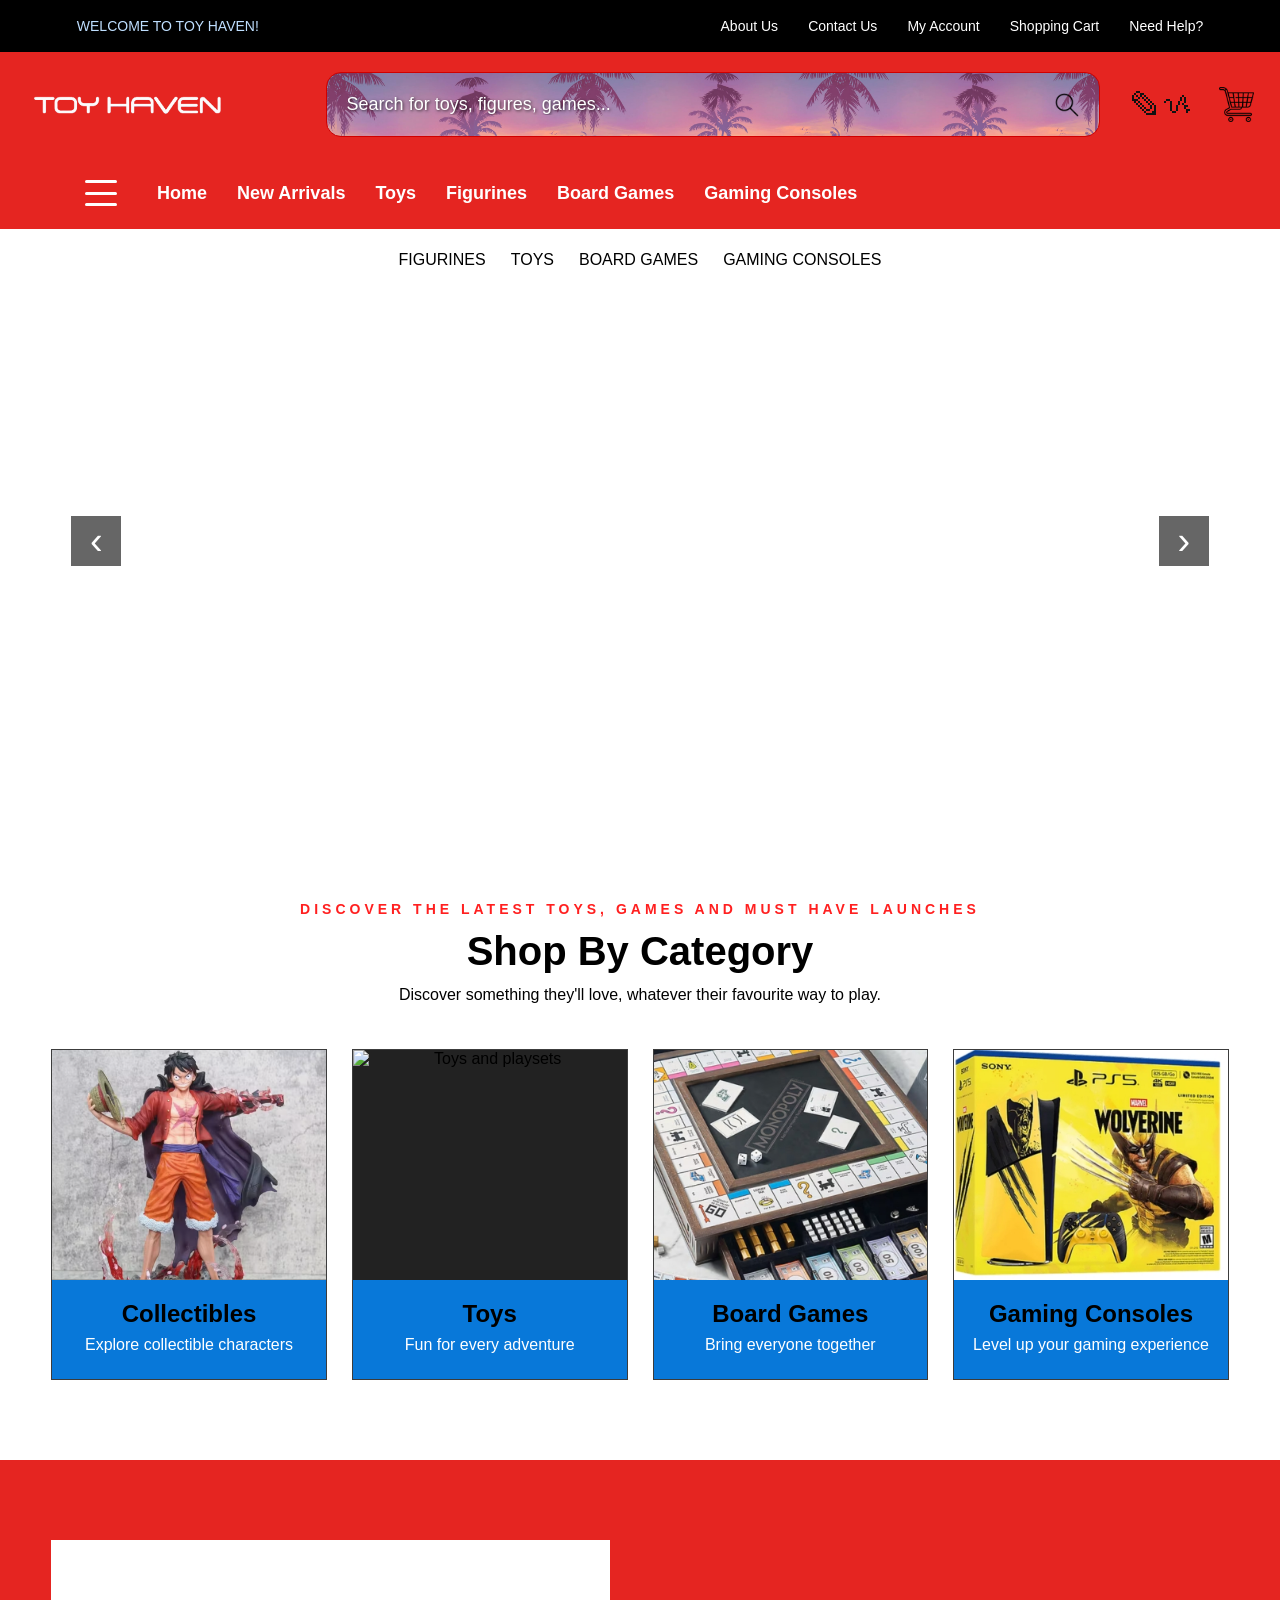
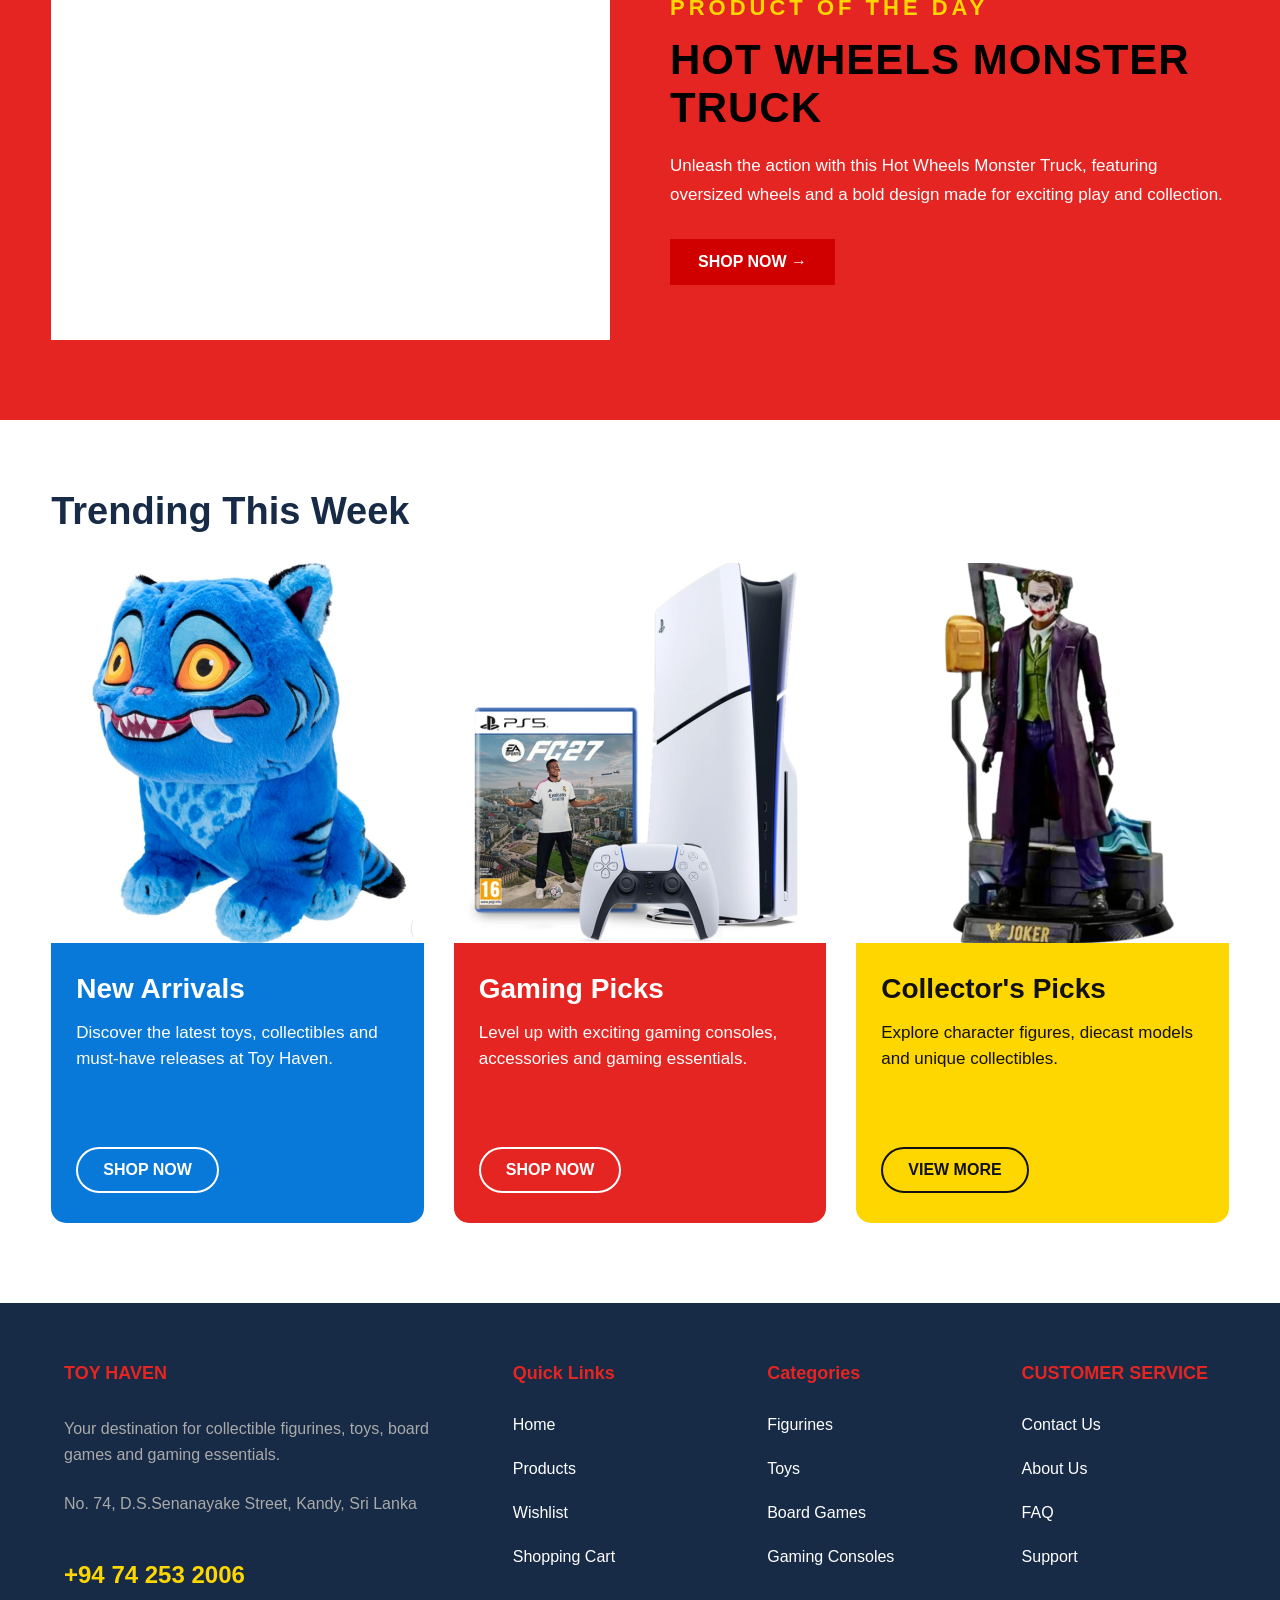
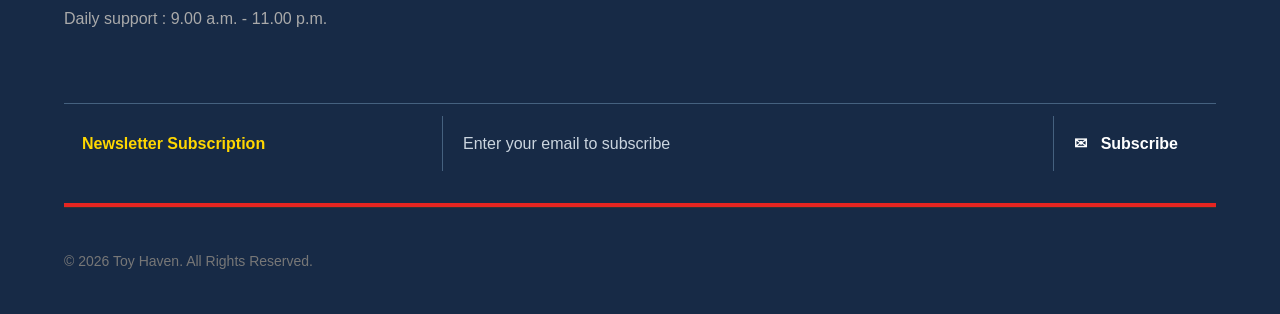
==== commit 234653a8: "changed errors according w3c" ====
--- a/index.html
+++ b/index.html
@@ -22,9 +22,7 @@
 <body>
 
 
-    <!-- =========================
-         HEADER
-    ========================== -->
+    <!-- Header-->
     <div class="top-bar">
     <div class="top-bar-left">
         WELCOME TO TOY HAVEN!
@@ -44,7 +42,7 @@
         <div class="header-container">
 
 
-            <!-- LOGO -->
+            <!-- Logo -->
 
             <a href="index.html" class="logo">
 
@@ -58,7 +56,7 @@
 
 
 
-            <!-- SEARCH -->
+            <!-- Search -->
 
             <form class="search-box" id="searchForm">
 
@@ -77,7 +75,7 @@
 
 
 
-            <!-- HEADER ICONS -->
+            <!-- Header icon -->
 
             <div class="header-icons">
 
@@ -90,12 +88,6 @@
                 </a>
 
             </div>
-
-
-
-            <!-- MOBILE MENU -->
-
-
 
 
         </div>
@@ -151,11 +143,11 @@
                 TOYS
             </a>
 
-            <a href="products.html?category=Board Games">
+            <a href="products.html?category=Board%20Games">
                 BOARD GAMES
             </a>
 
-            <a href="products.html?category=Gaming Consoles">
+            <a href="products.html?category=Gaming%20Consoles">
                 GAMING CONSOLES
             </a>
 
@@ -359,7 +351,7 @@
                     <div class="category-image">
 
                         <img
-                            src="images/categroy 2.jpg"
+                            src="images/categroy-2.jpg"
                             alt="Toys and playsets"
                         >
 
@@ -438,7 +430,7 @@
                 <div class="product-day-image">
 
                     <video class ="prodyct-video" autoplay muted loop playsinline>
-                        <source src="images/Product of the day.mp4" type="video/mp4">
+                        <source src="images/Product-of-the-day.mp4" type="video/mp4">
                     </video>
                     
 
@@ -626,11 +618,11 @@
                     Toys
                 </a>
 
-                <a href="products.html?category=Board Games">
+                <a href="products.html?category=Board%20Games">
                     Board Games
                 </a>
 
-                <a href="products.html?category=Gaming Consoles">
+                <a href="products.html?category=Gaming%20Consoles">
                     Gaming Consoles
                 </a>
 
--- a/style.css
+++ b/style.css
@@ -4602,13 +4602,19 @@
    STEP 2 - RESPONSIVE DESIGN FINAL OVERRIDES
    ========================================= */
 
-/* Desktop navigation: show links, hide hamburger */
+/* Desktop navigation: show links and keep hamburger visible */
 .menu-toggle {
-    display: none !important;
+    display: flex !important;
+    flex-shrink: 0;
 }
 
 .navigation-container > a {
     display: block !important;
+}
+
+/* Desktop: hide links when hamburger is active */
+.main-navigation.active .navigation-container > a {
+    display: none !important;
 }
 
 /* Keep the header flexible on medium screens */
@@ -4680,11 +4686,14 @@
         width: 125px;
         height: 62px;
         flex-shrink: 0;
+        overflow: hidden;
     }
 
     .logo img {
-        width: 155px;
-        max-width: none;
+        width: 100%;
+        max-width: 100%;
+        height: auto;
+        object-fit: contain;
     }
 
     .search-box {
@@ -5004,3 +5013,107 @@
     max-width: 100%;
     overflow-x: hidden;
 }
+
+
+/* FINAL SMALL-SCREEN LOGO FIX */
+@media (max-width: 600px) {
+    .logo {
+        width: 105px;
+        height: 55px;
+        flex: 0 0 105px;
+        overflow: hidden;
+    }
+
+    .logo img {
+        width: 100%;
+        max-width: 100%;
+        height: auto;
+        object-fit: contain;
+    }
+
+    .header-container {
+        gap: 8px;
+    }
+}
+
+
+/* =========================================
+   FINAL DESKTOP HAMBURGER BEHAVIOUR
+   ========================================= */
+@media (min-width: 801px) {
+    .menu-toggle {
+        display: flex !important;
+        flex-shrink: 0;
+        position: relative;
+        z-index: 20;
+    }
+
+    .navigation-container > a {
+        display: block !important;
+    }
+
+    .main-navigation.active .navigation-container > a {
+        display: none !important;
+    }
+}
+
+
+/* =========================================
+   FINAL CHECKOUT ORDER REVIEW COLUMN FIX
+   ========================================= */
+
+/* Keep the item row aligned with:
+   Product Name | Price | Qty */
+.checkout-item {
+    display: grid !important;
+    grid-template-columns: 2fr 1fr 0.6fr !important;
+    align-items: center !important;
+    gap: 12px !important;
+}
+
+/* The information wrapper should not create
+   an extra column of its own */
+.checkout-item-info {
+    display: contents !important;
+}
+
+/* Product name = first column */
+.checkout-item-info h3 {
+    grid-column: 1 !important;
+    width: 240px !important;
+    max-width: 240px !important;
+    margin: 0 !important;
+    line-height: 1.35 !important;
+    white-space: normal !important;
+    overflow-wrap: break-word !important;
+}
+
+/* Price = second column */
+.checkout-item-info span {
+    grid-column: 2 !important;
+    white-space: nowrap !important;
+    justify-self: start !important;
+    font-size: 14px !important;
+    font-weight: 600 !important;
+}
+
+/* Quantity = third column */
+.checkout-item-info p {
+    grid-column: 3 !important;
+    margin: 0 !important;
+    white-space: nowrap !important;
+    justify-self: center !important;
+    font-size: 13px !important;
+}
+
+/* Keep the checkout columns usable on smaller screens */
+@media (max-width: 700px) {
+    .checkout-item {
+        grid-template-columns: minmax(0, 1fr) 110px 70px !important;
+    }
+
+    .checkout-item-info h3 {
+        width: auto !important;
+        max-width: 220px !important;
+    }
+}
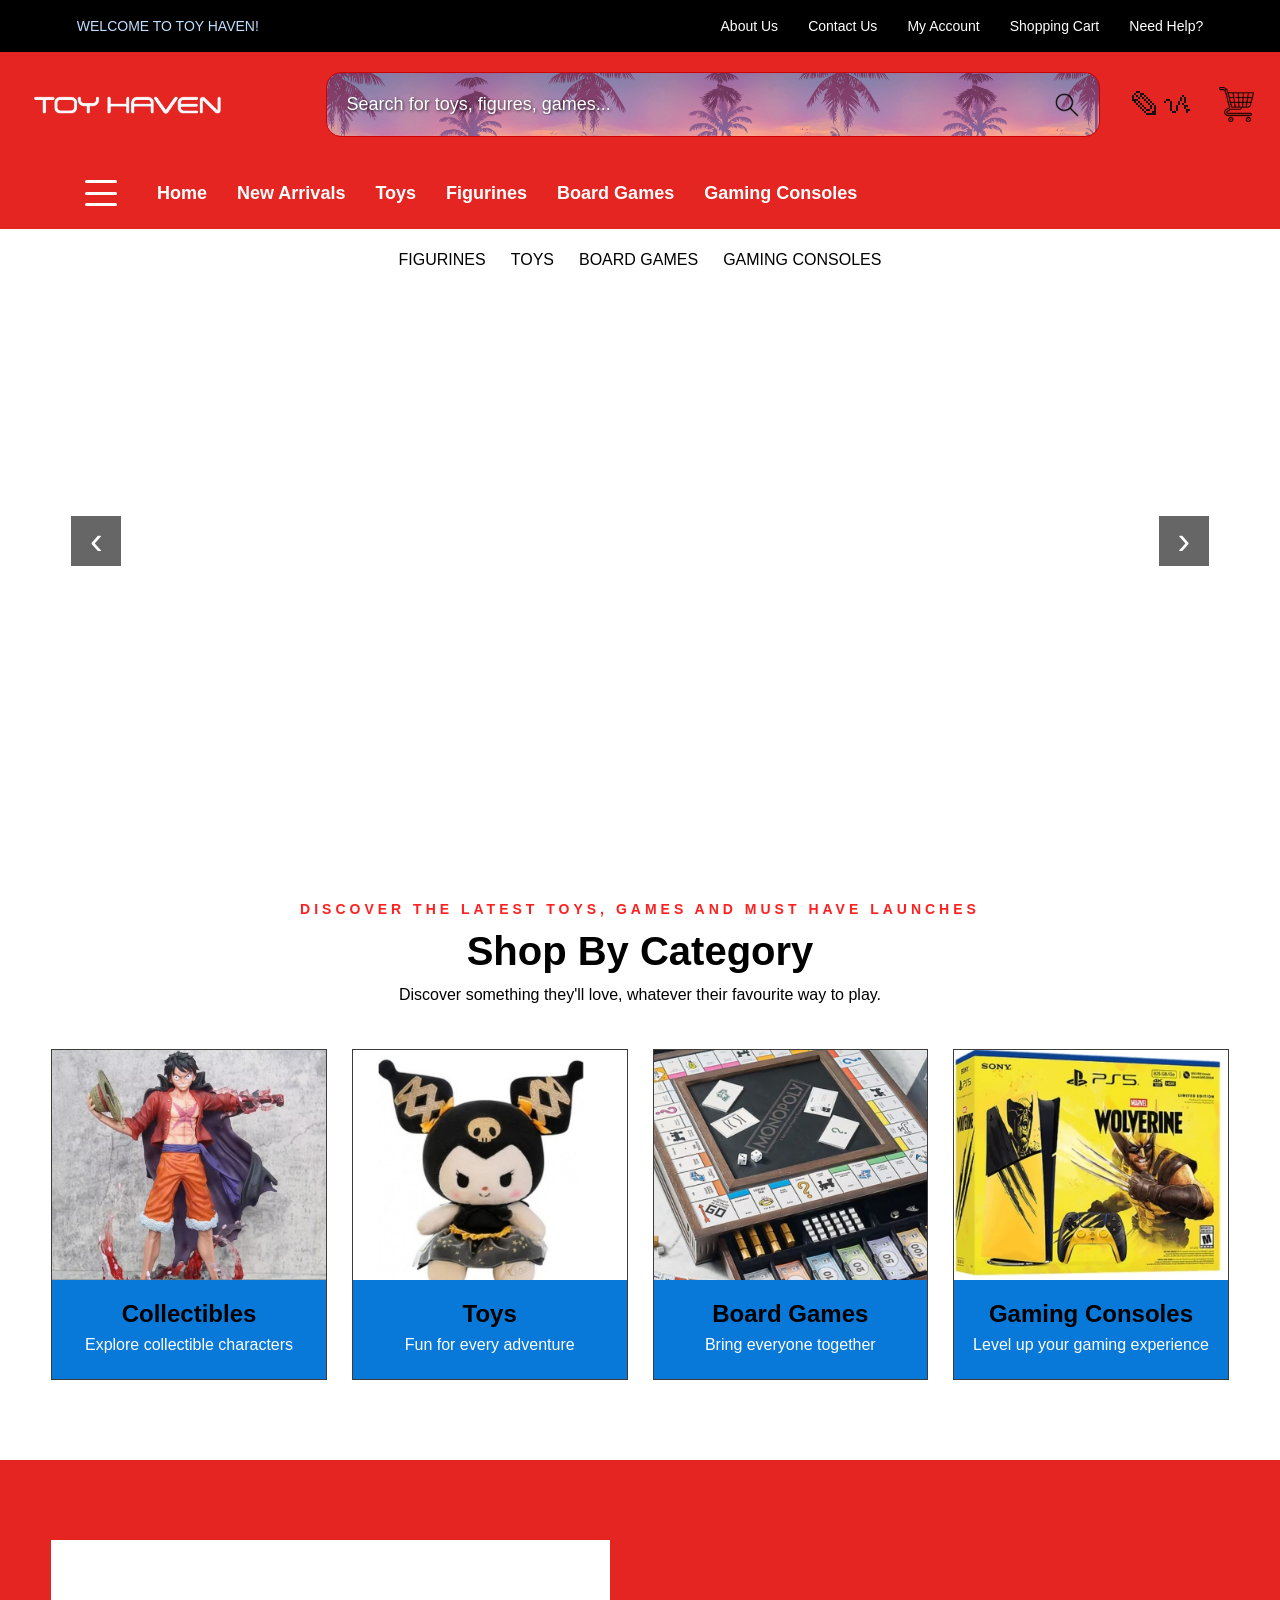
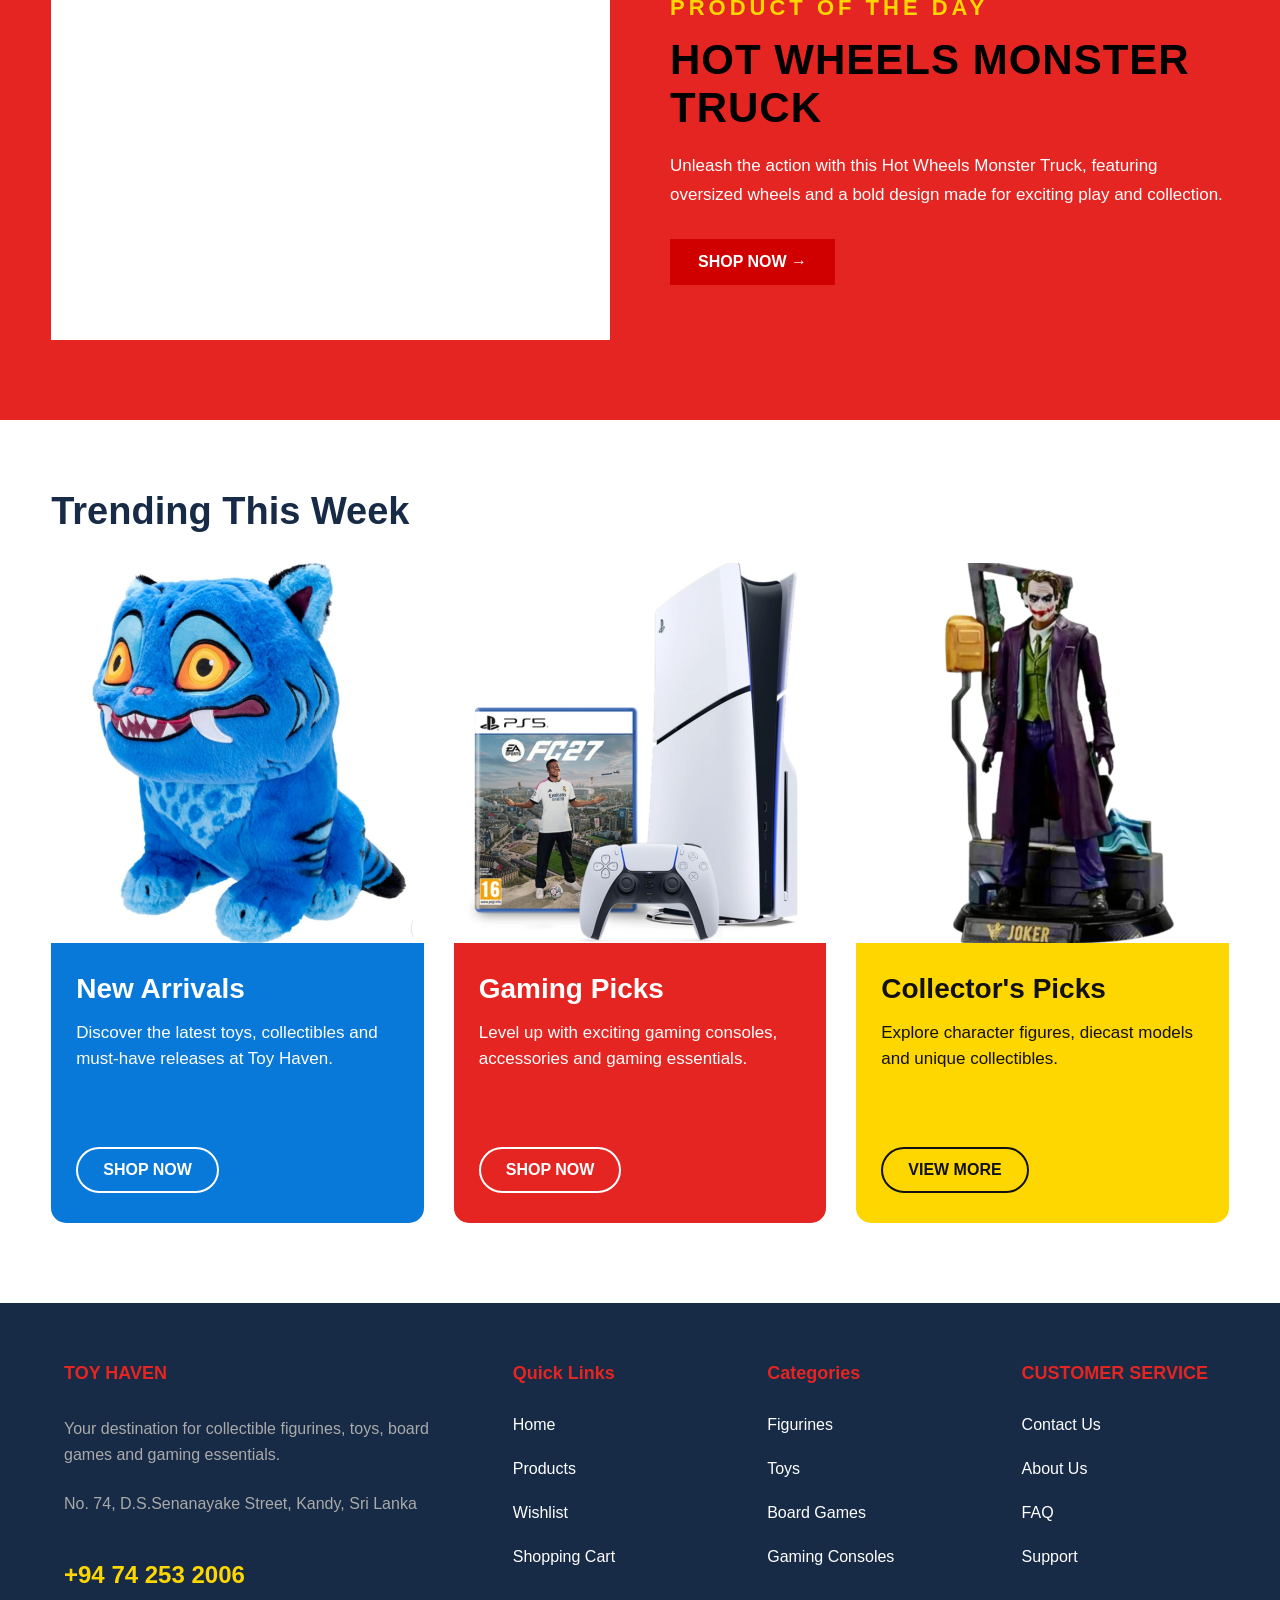
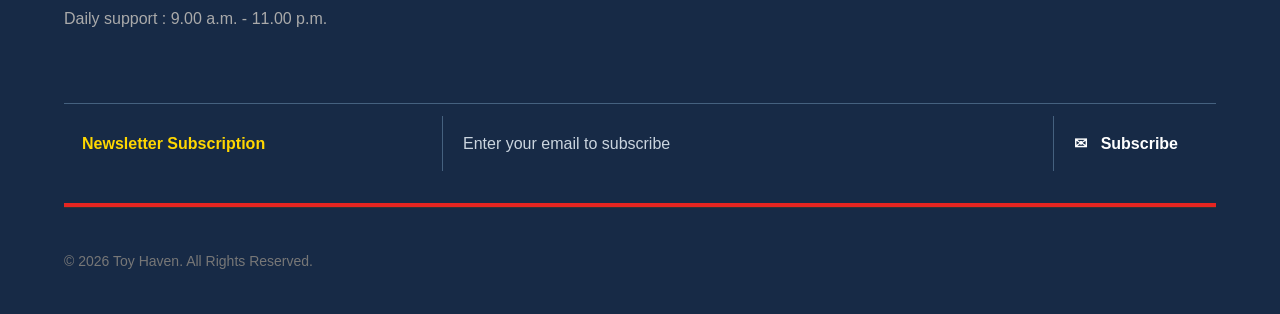
==== commit 5d0ceb66: "Fix typo in category image source" ====
--- a/index.html
+++ b/index.html
@@ -351,7 +351,7 @@
                     <div class="category-image">
 
                         <img
-                            src="images/categroy-2.jpg"
+                            src="images/category2.jpg"
                             alt="Toys and playsets"
                         >
 
@@ -561,6 +561,7 @@
         </div>
 
     </section>
+    </main>
 
     <!-- =========================
          FOOTER
@@ -673,7 +674,7 @@
 
         </div>
 
-
+    
     </footer>
 
 
@@ -681,8 +682,9 @@
     <!-- JAVASCRIPT -->
 
     <script src="script.js"></script>
+    
 
 
 </body>
 
-</html>+</html>
--- a/style.css
+++ b/style.css
@@ -302,7 +302,7 @@
 }
 
 .category-strip-container a {
-    color: blakc;
+    color: black;
 
     font-size: 16px;
 
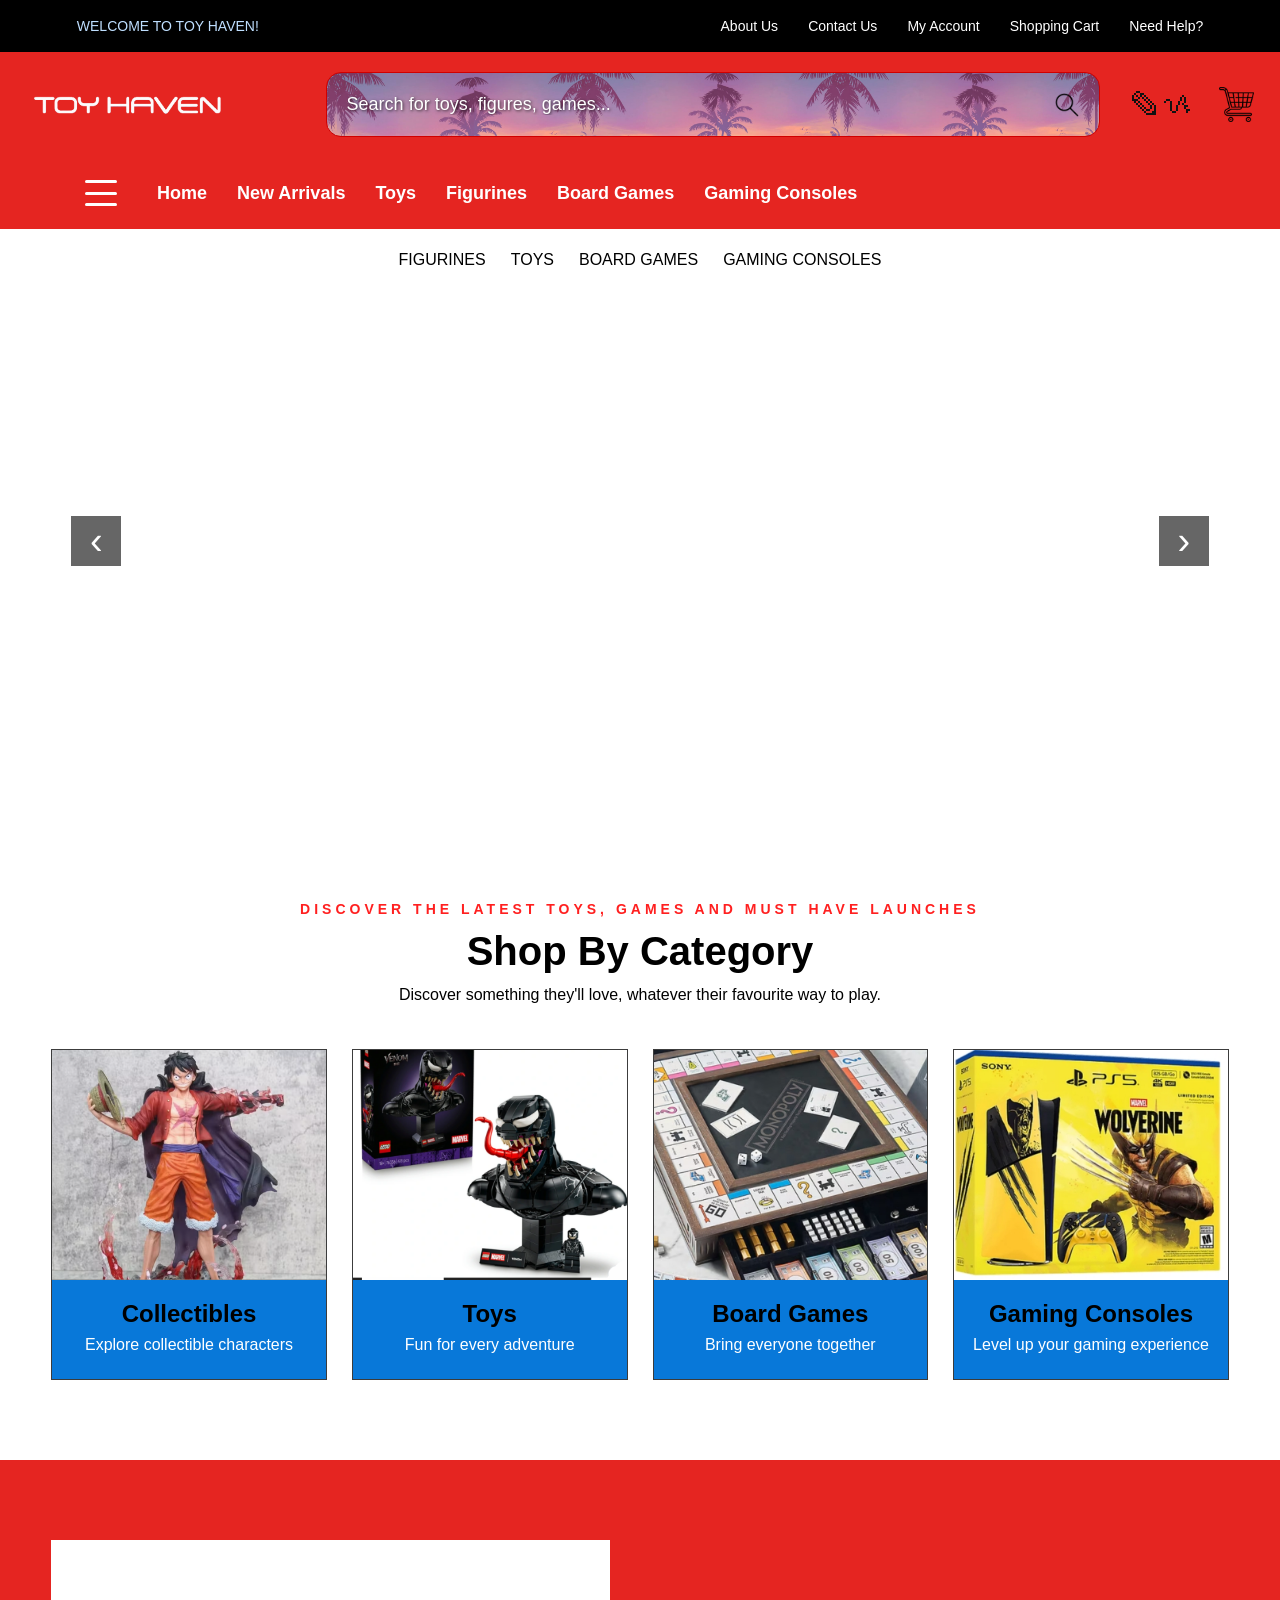
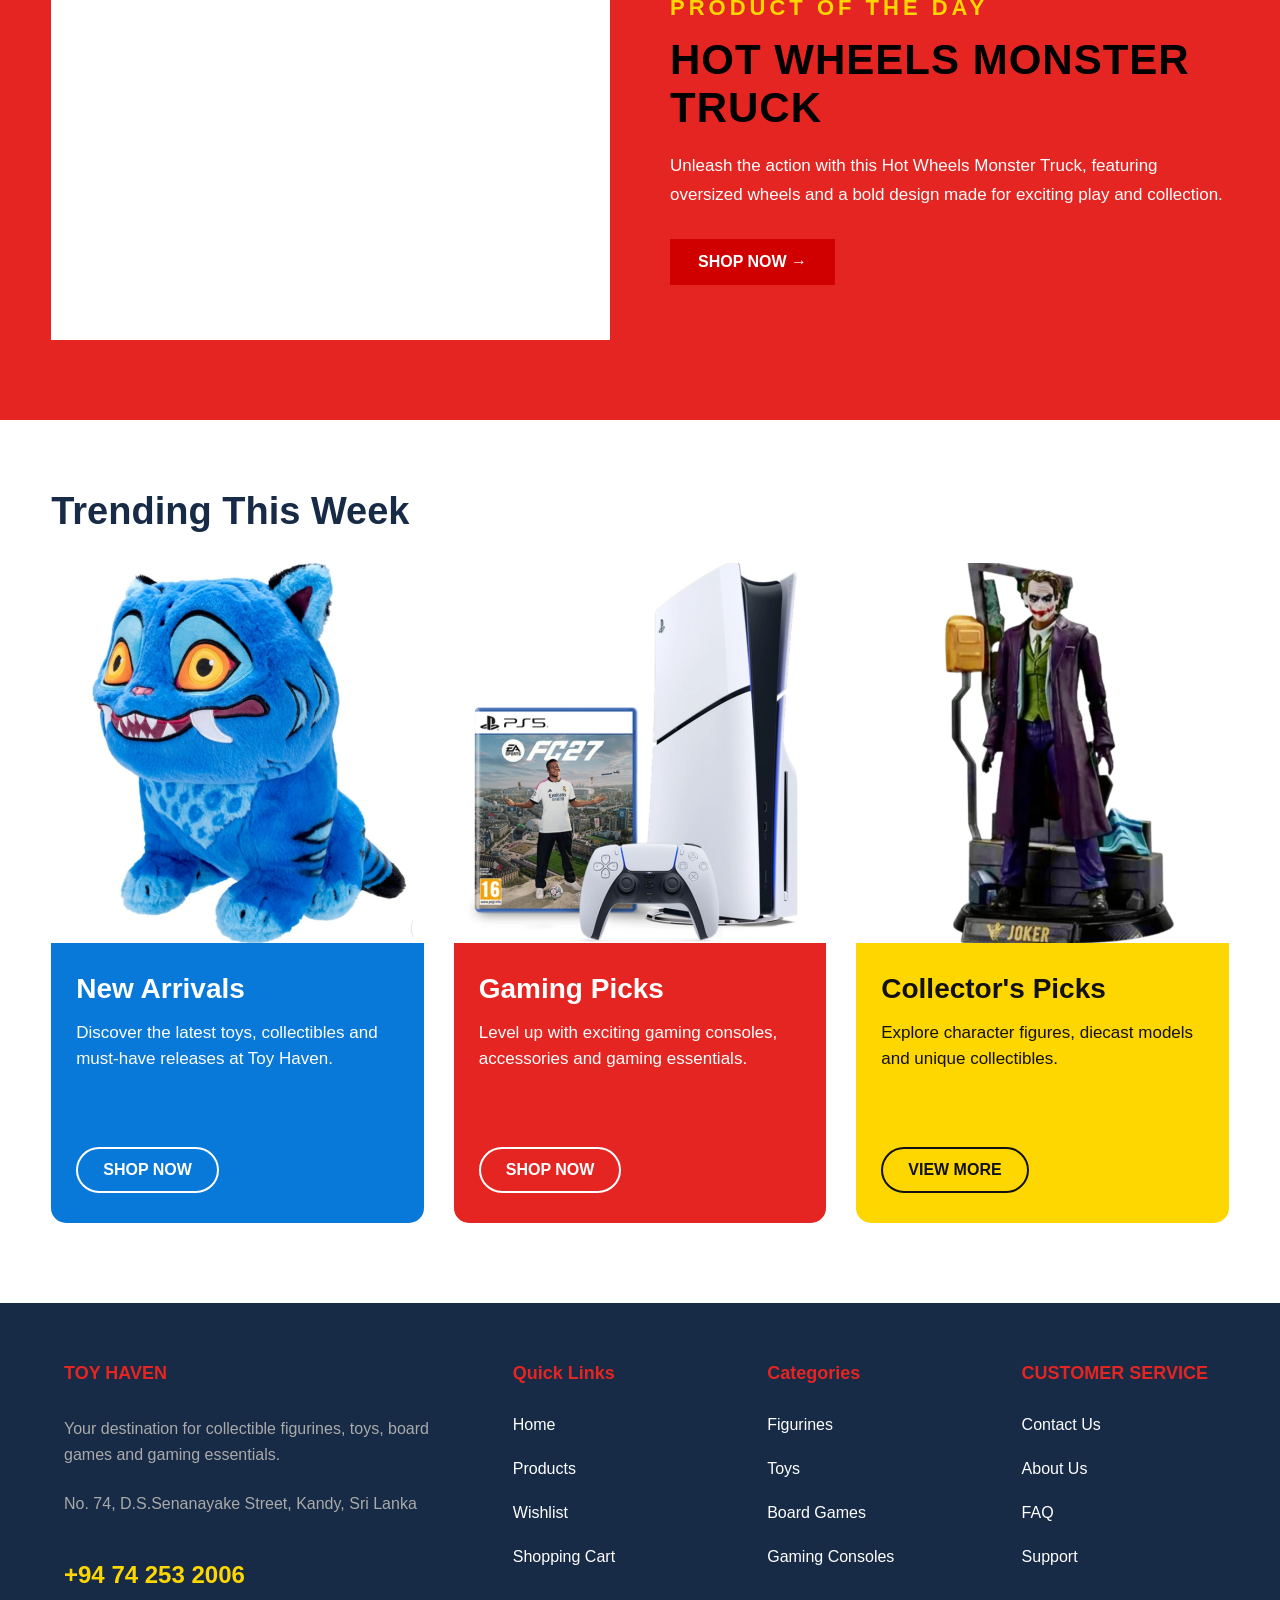
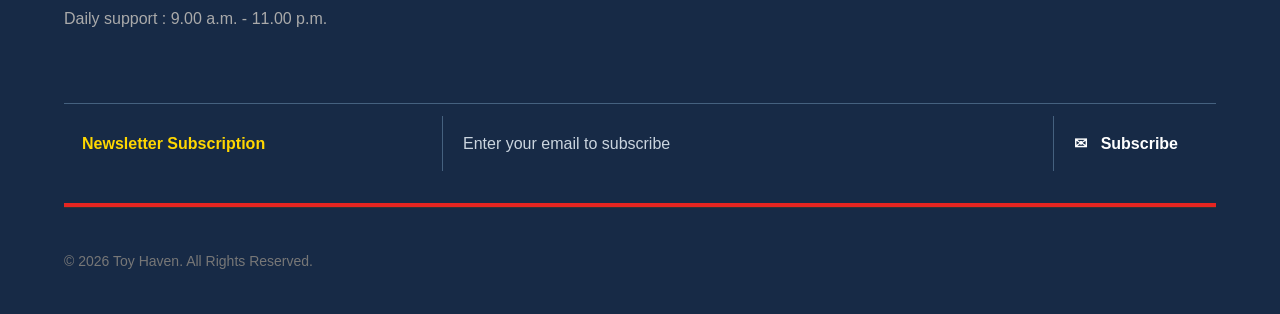
==== commit b40a2672: "Add files via upload" ====
--- a/index.html
+++ b/index.html
@@ -351,7 +351,7 @@
                     <div class="category-image">
 
                         <img
-                            src="images/category2.jpg"
+                            src="images/products/154.png"
                             alt="Toys and playsets"
                         >
 
@@ -687,4 +687,4 @@
 
 </body>
 
-</html>
+</html>
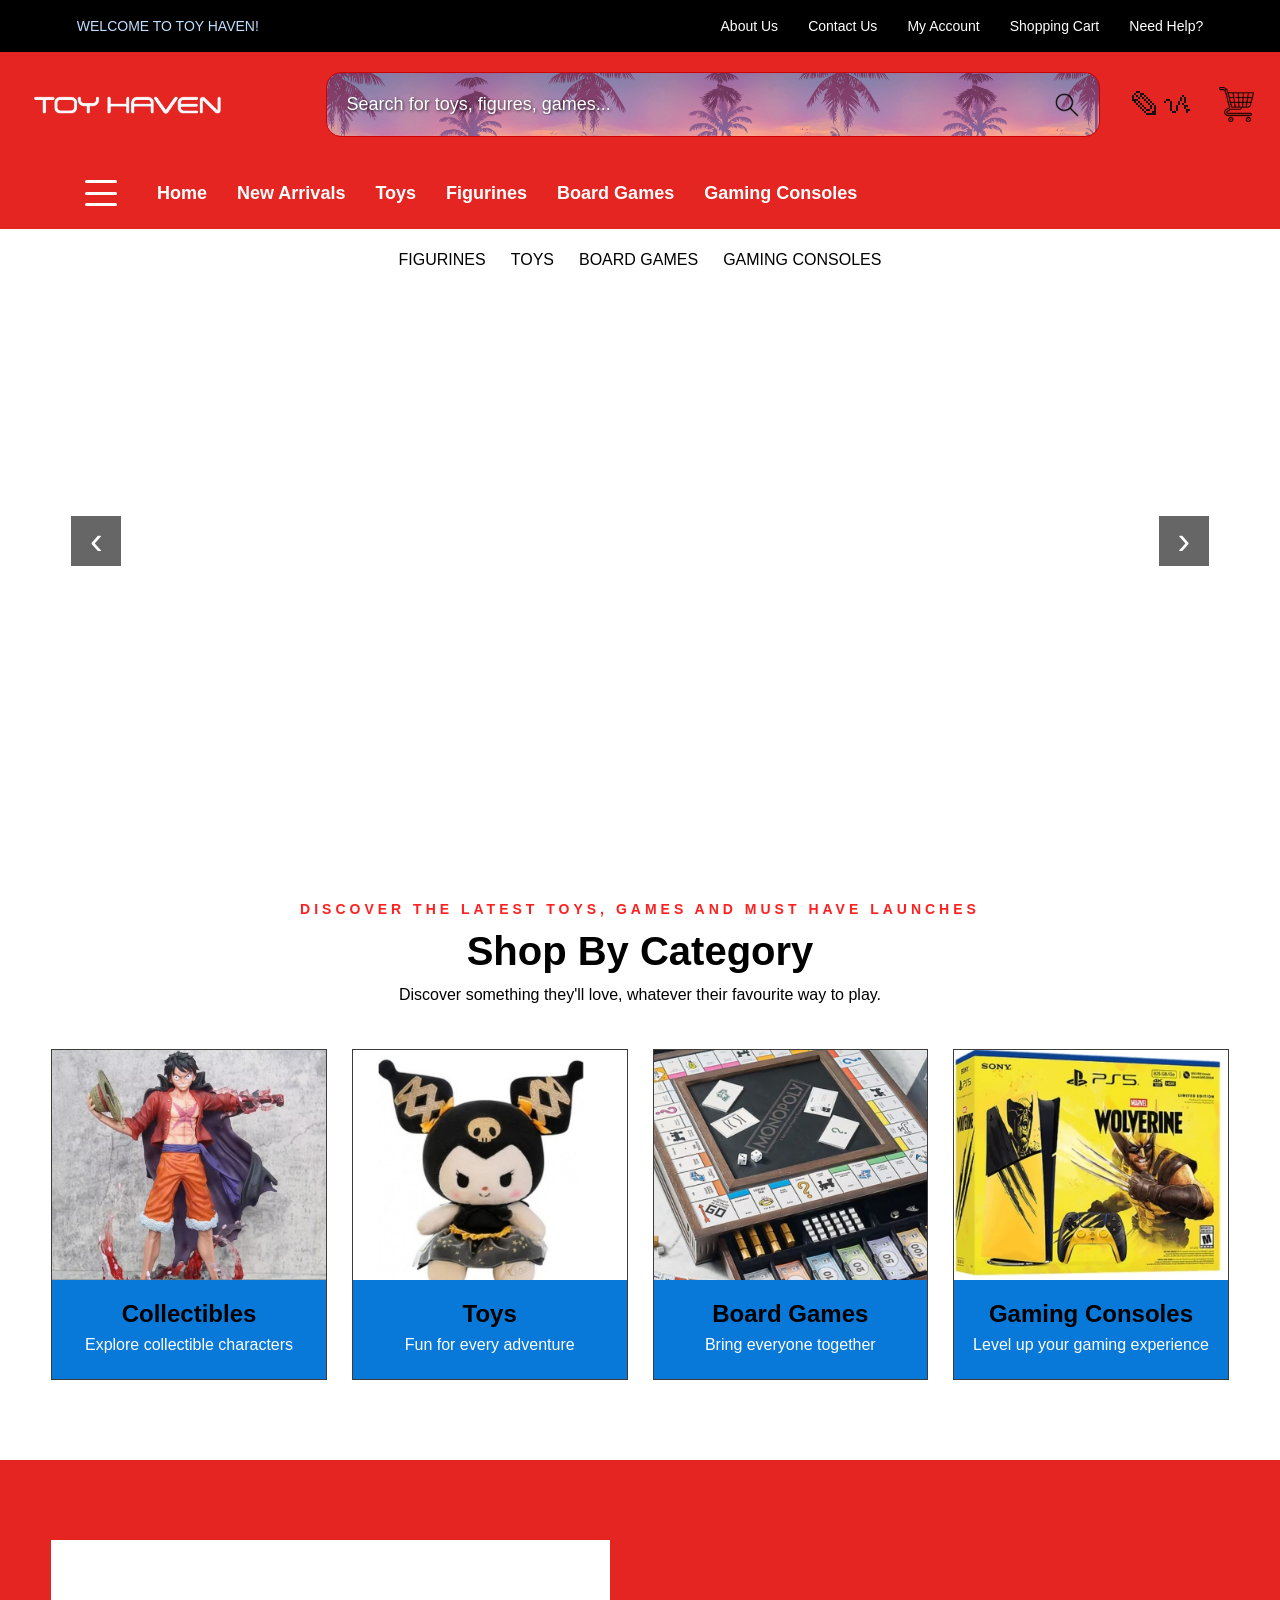
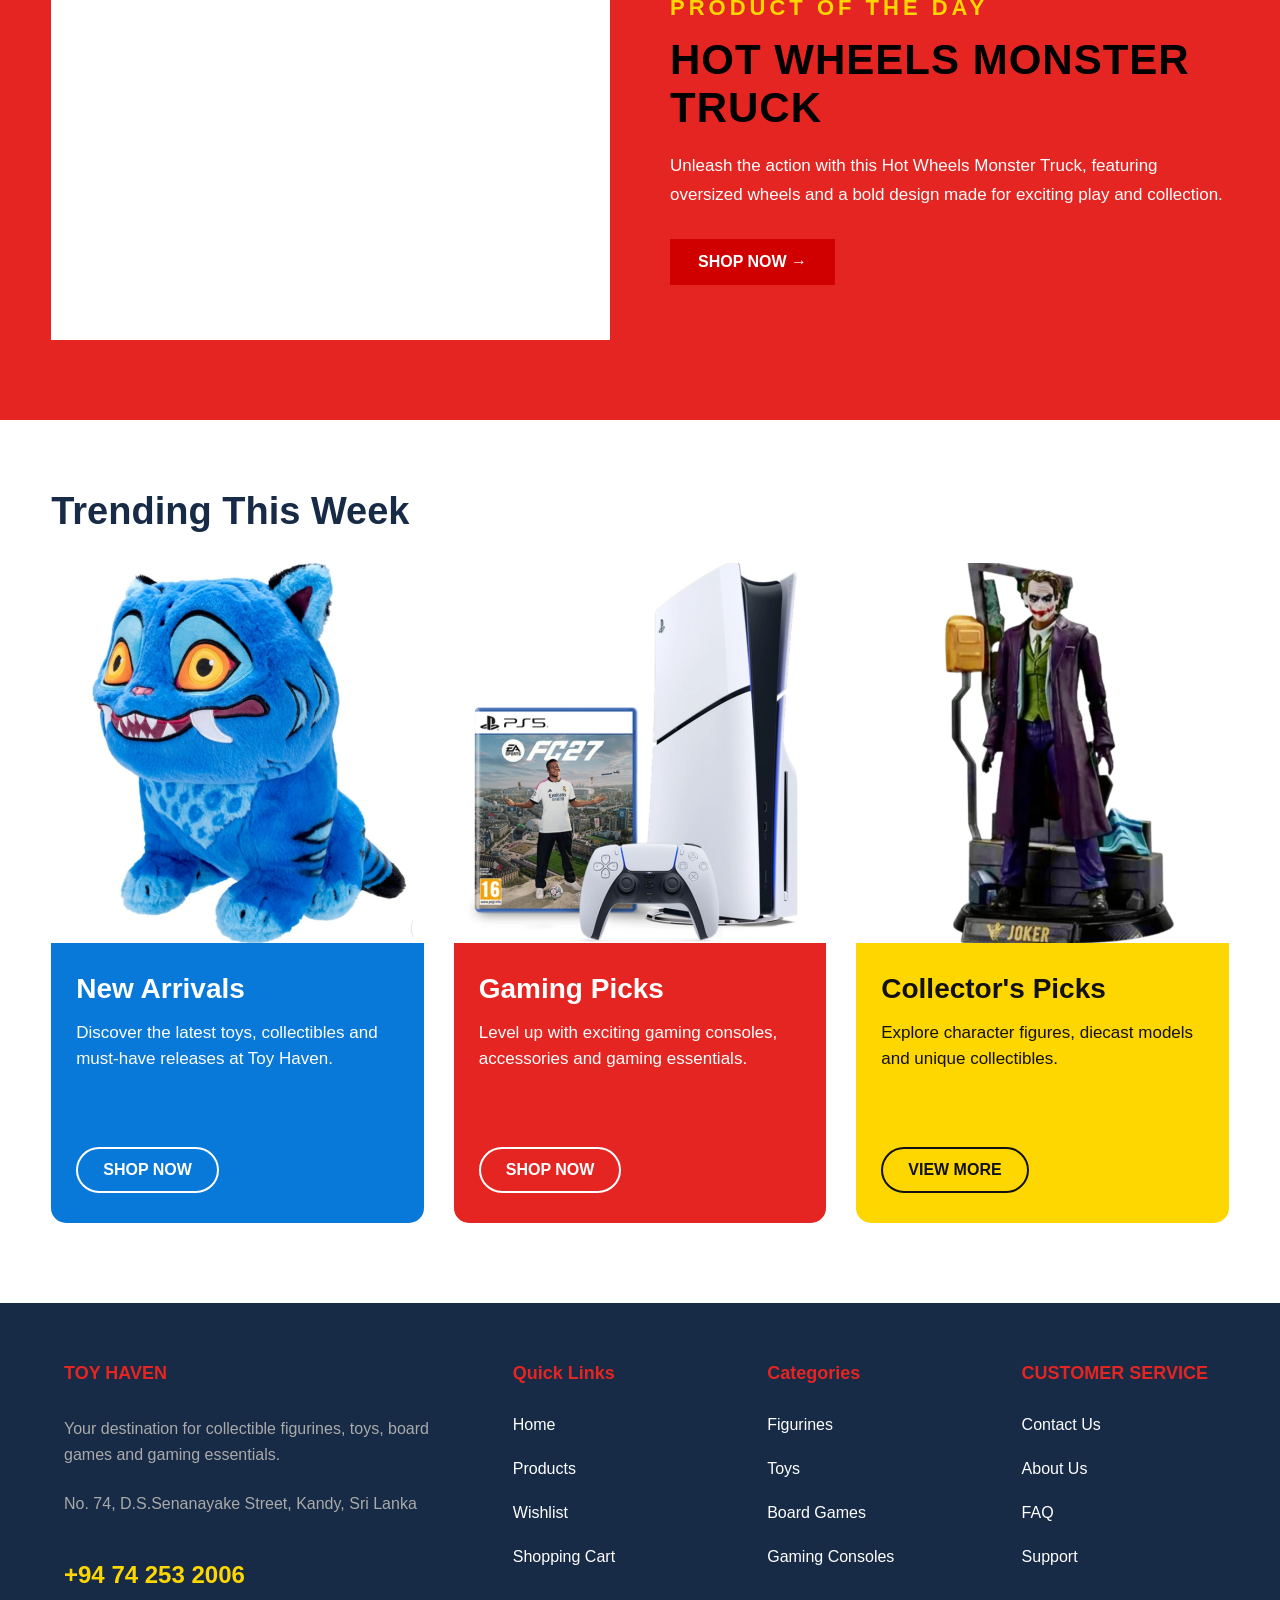
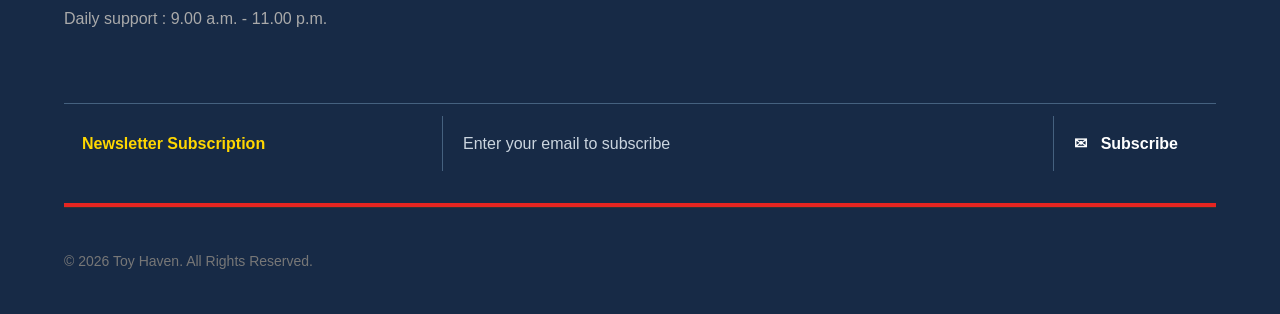
==== commit baa34ec9: "Add files via upload" ====
--- a/index.html
+++ b/index.html
@@ -351,7 +351,7 @@
                     <div class="category-image">
 
                         <img
-                            src="images/products/154.png"
+                            src="images/category2.jpg"
                             alt="Toys and playsets"
                         >
 
@@ -430,7 +430,7 @@
                 <div class="product-day-image">
 
                     <video class ="prodyct-video" autoplay muted loop playsinline>
-                        <source src="images/Product-of-the-day.mp4" type="video/mp4">
+                        <source src="images/Product%20of%20the%20day.mp4" type="video/mp4">
                     </video>
                     
 
